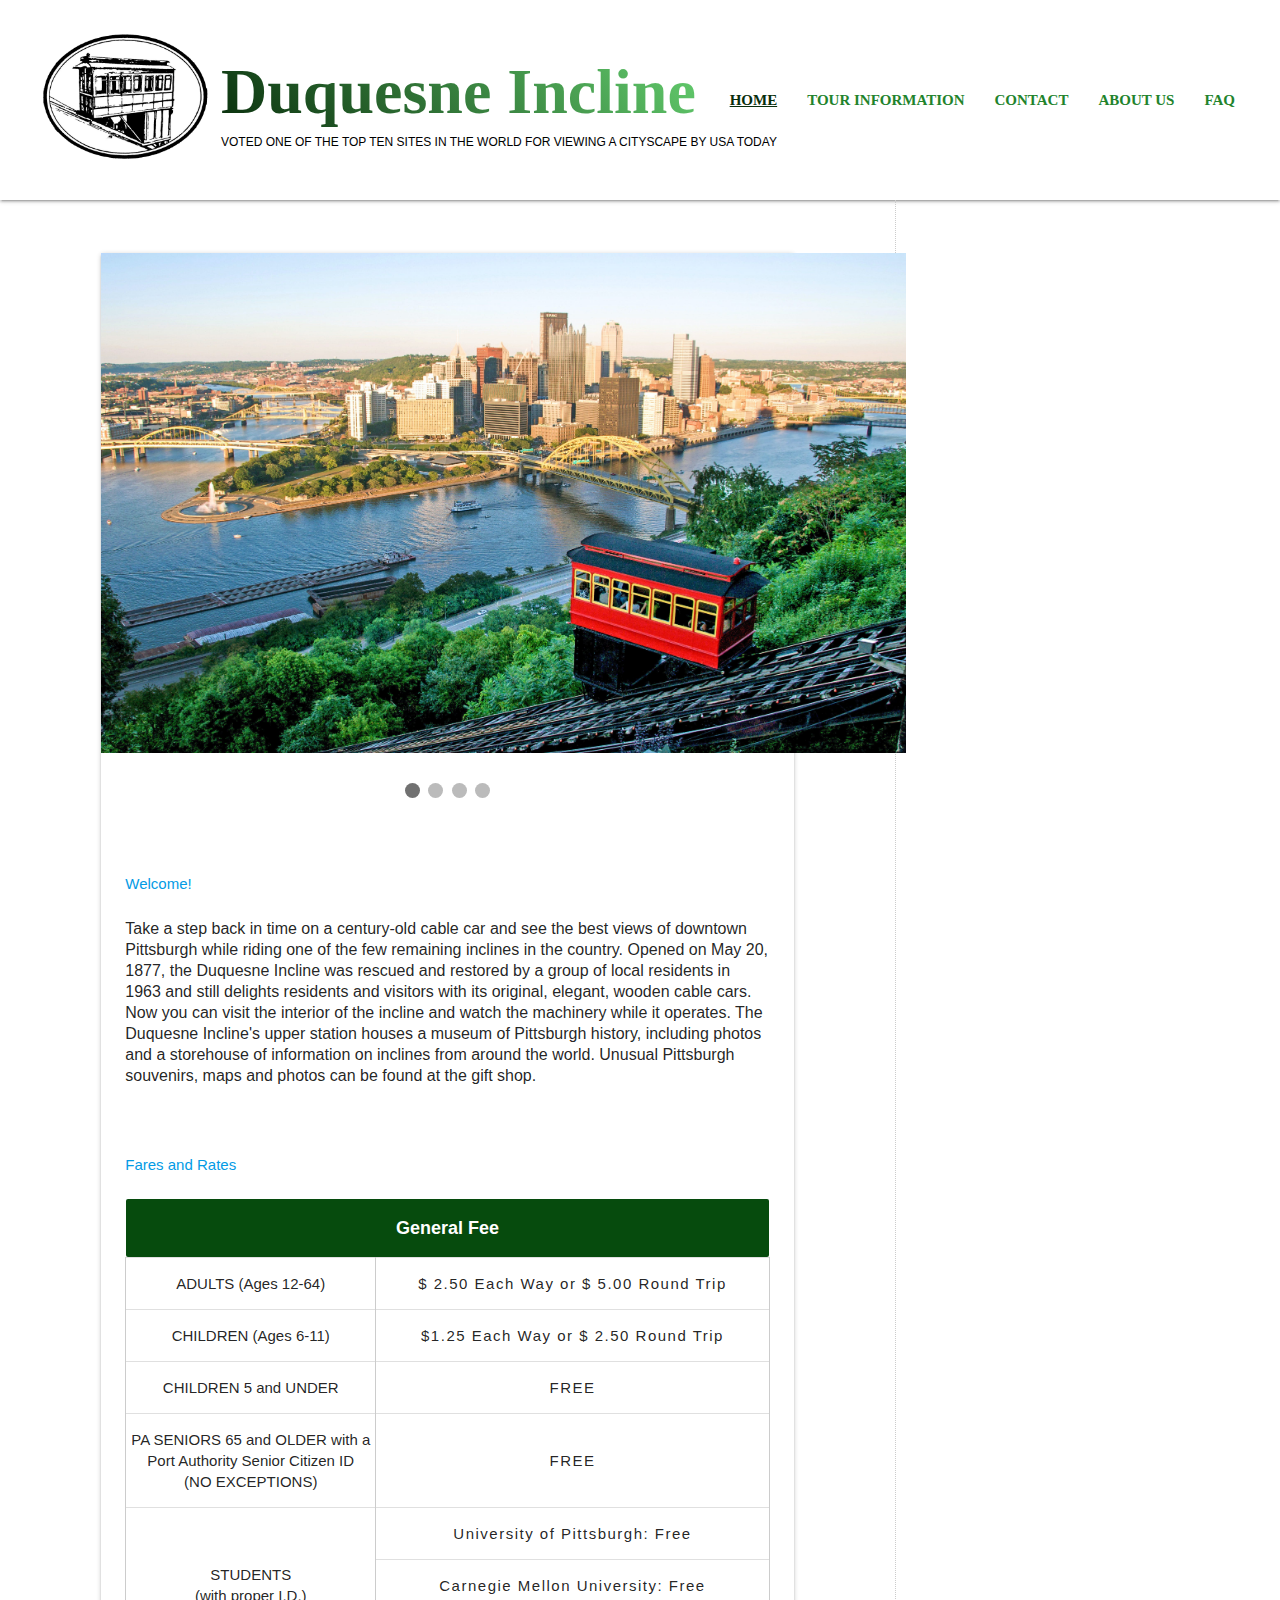
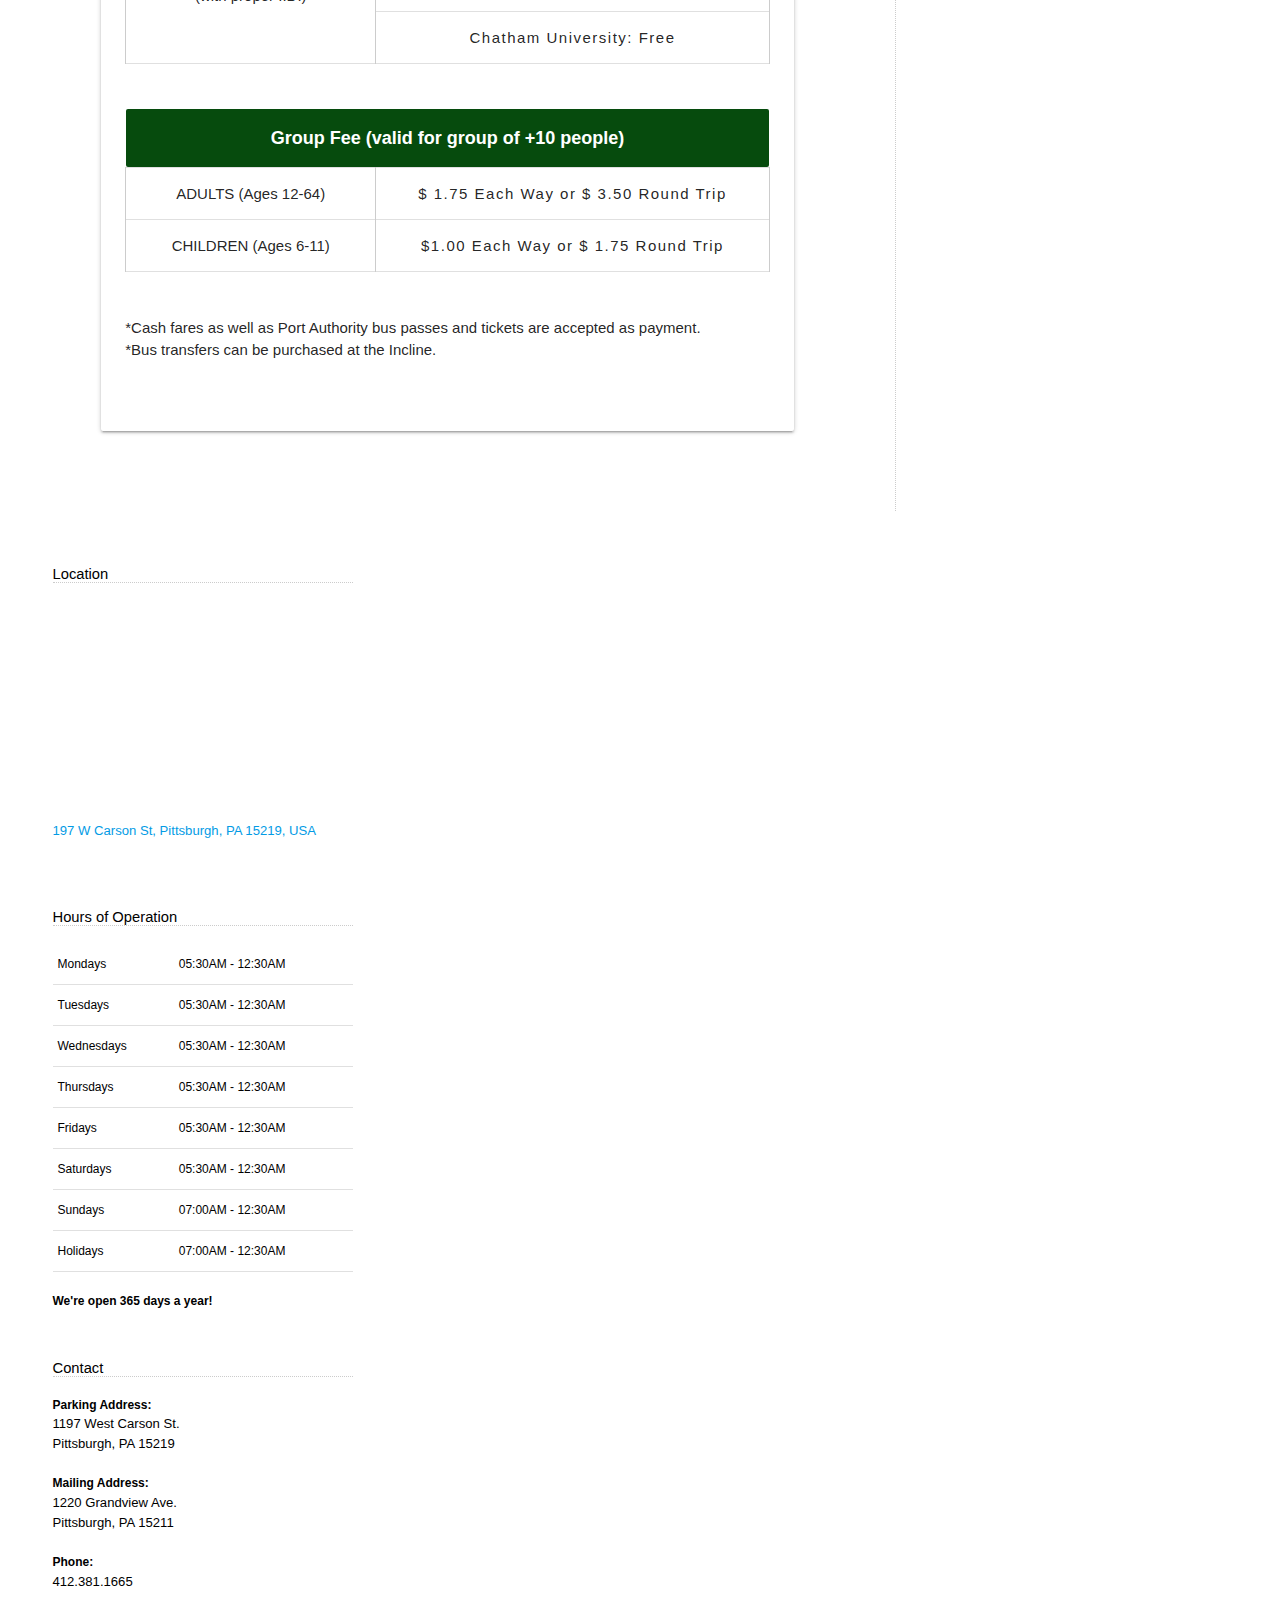
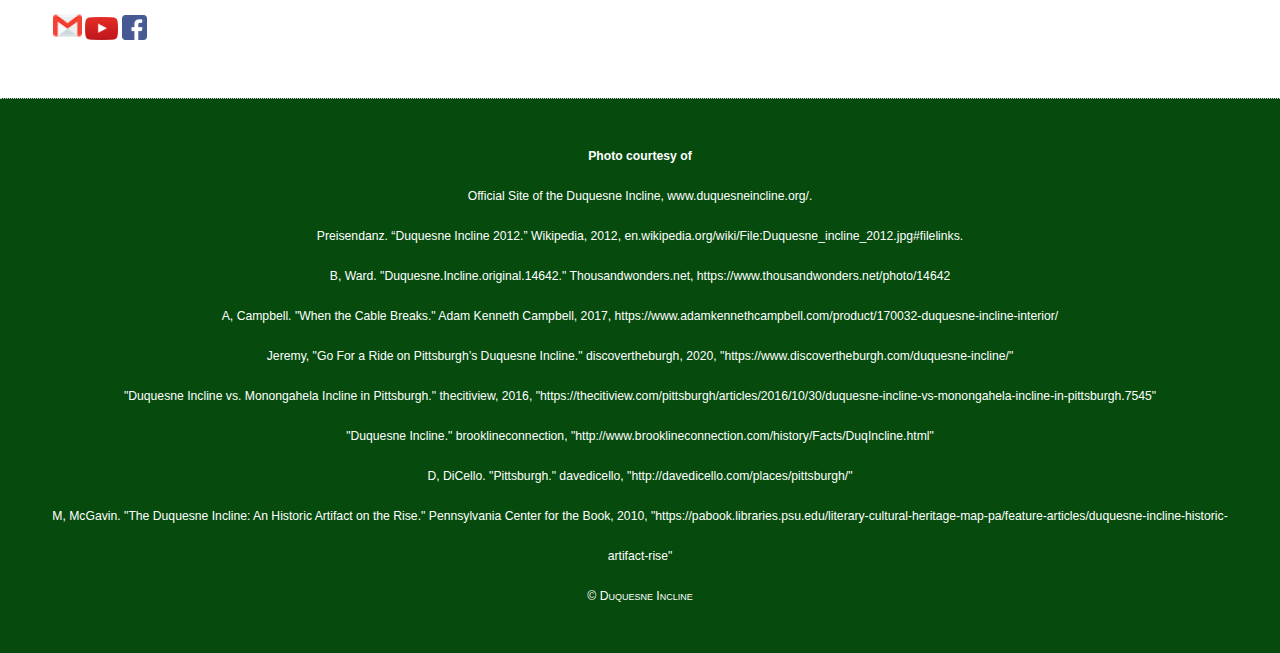
==== index.html @ c55986e6 "Version-1" ====
<!DOCTYPE html>
<html lang="en">
<head>
    <meta charset="UTF-8">
    <meta name="author" content="Ariel Kwak">
    <meta name="keywords" content="Duquesne Incline">
    <meta name="description" content="Duquesne Incline Website">
    <meta name="viewport" content="width=device-width, initial-scale=1">
    <title>Duquesne Incline</title>
    
    <link rel="stylesheet" media="all" type = "text/css" href="css/jquery-ui.css"/>
    <link rel="stylesheet" media = "screen and (max-width: 480px)" href = "css/stylesmobile.css"/>
    <!-- Compiled and minified CSS -->
    <link rel="stylesheet" href="https://cdnjs.cloudflare.com/ajax/libs/materialize/1.0.0/css/materialize.min.css">
    <!-- Compiled and minified JavaScript -->
    <script src="https://cdnjs.cloudflare.com/ajax/libs/materialize/1.0.0/js/materialize.min.js"></script>
    <!--Import Google Icon Font-->
    <link href="https://fonts.googleapis.com/icon?family=Material+Icons" rel="stylesheet">
    <!--Import materialize.css-->
    <link type="text/css" rel="stylesheet" href="css/materialize.min.css"  media="screen,projection"/>
    <link rel="stylesheet" media = "all" type = "text/css" href = "css/style.css"/>
    <!--JS files-->
    <script src = "js/script.js"></script>
    <script src="js/jquery-3.6.0.min.js"></script>
    <script src = "js/jquery-ui.js"></script>
</head>
<body>
    <nav class="white" style = "min-height: 200px">
        <div id="nav-wrapper">
            <img src="images/logo.png" alt = "Duquesne Incline Logo" width = "195">
            <a href="index.html" class="brand-logo" id = "title">Duquesne Incline</a>
            <a id = "explanation">VOTED ONE OF THE TOP TEN SITES IN THE WORLD FOR VIEWING A CITYSCAPE BY USA TODAY</a>
            <ul id="nav-mobile" class="right hide-on-med-and-down">
                <li id="selected"><a href="index.html">Home</a></li>
                <li><a href="tourInformation.html">Tour Information</a></li>
                <li><a href="contact.html">Contact</a></li>
                <li><a href="aboutUs.html">About Us</a></li>
                <li><a href="faq.html">FAQ</a></li>
            </ul>
        </div>
    </nav>
    <div class = "container">  
        <div class="row">
            <div class="col s12 m12">
                <div class="card">
                    <!-- https://www.w3schools.com/howto/howto_js_slideshow.asp -->
                    <div class="slideshow-container">
                        <!-- Full-width images with number and caption text -->
                        <div class="mySlides fade">
                            <img src="images/image1.jpeg" alt= "Duquesne Incline Image1"  width="805" height="500">
                        </div>
                        <div class="mySlides fade">
                            <img src="images/image3.jpeg" alt= "Duquesne Incline interior image" width="805" height="500">
                        </div>
                        <div class="mySlides fade">
                            <img src="images/image2.jpeg" alt= "Duquesne Incline image2" width="805" height="500">
                        </div>
                        <div class="mySlides fade">
                            <img src="images/image4.jpg" alt= "Duquesne Incline interior image3" width="805" height="500">
                        </div>
                    </div>
                    <br>
                    <!-- The dots/circles -->
                    <div style="text-align:center">
                        <span class="dot" onclick="currentSlide(1)"></span>
                        <span class="dot" onclick="currentSlide(2)"></span>
                        <span class="dot" onclick="currentSlide(3)"></span>
                        <span class="dot" onclick="currentSlide(4)"></span>
                    </div>
                    <div class="card-content"><br/><br/>
                        <a class = "sub-titles">Welcome!</a>
                        <br/><br/>
                        <p class="introduction">Take a step back in time on a century-old cable car and see the best views of downtown Pittsburgh 
                            while riding one of the few remaining inclines in the country. Opened on May 20, 1877, the 
                            Duquesne Incline was rescued and restored by a group of local residents in 1963 and still delights
                            residents and visitors with its original, elegant, wooden cable cars. Now you can visit the interior of 
                            the incline and watch the machinery while it operates. The Duquesne Incline's upper station houses
                            a museum of Pittsburgh history, including photos and a storehouse of information on inclines from 
                            around the world. Unusual Pittsburgh souvenirs, maps and photos can be found at the gift shop.</p><br/><br/>
                        <div class="fares"><br/>
                            <a class = "sub-titles">Fares and Rates</a><br/><br/>
                            <table>
                                <tr>
                                    <th class="highlight" colspan="2">General Fee</th> 
                                </tr>
                                <tr class = "general-fee">
                                    <th>ADULTS (Ages 12-64)</th>
                                    <td>$ 2.50 Each Way or $ 5.00 Round Trip</td>
                                </tr>
                                <tr class = "general-fee">
                                    <th>CHILDREN (Ages 6-11)</th>
                                    <td>$1.25 Each Way or $ 2.50 Round Trip</td>
                                </tr>
                                <tr class = "general-fee">
                                    <th>CHILDREN 5 and UNDER</th>
                                    <td>FREE</td>
                                </tr>
                                <tr class = "general-fee">
                                    <th >PA SENIORS 65 and OLDER with a Port Authority Senior Citizen ID <br/> (NO EXCEPTIONS)</th>
                                    <td>FREE</td>
                                </tr>
                                <tr class = "general-fee">
                                    <th rowspan="3">STUDENTS <br/>(with proper I.D.)</th>
                                    <td>University of Pittsburgh: Free</td> 
                                </tr>
                                <tr class = "general-fee">
                                    <td>Carnegie Mellon University: Free</td>
                                </tr>
                                <tr class = "general-fee">
                                    <td>Chatham University: Free</td>
                                </tr>
                            </table> <br/><br/>
                            <table>
                                <tr>
                                    <th class="highlight" colspan="2">Group Fee (valid for group of +10 people)</th> 
                                </tr>
                                <tr class = "general-fee">
                                    <th>ADULTS (Ages 12-64)</th>
                                    <td>$ 1.75 Each Way or $ 3.50 Round Trip</td>
                                </tr>
                                <tr class = "general-fee">
                                    <th>CHILDREN (Ages 6-11)</th>
                                    <td>$1.00 Each Way or $ 1.75 Round Trip</td>
                                </tr>
                            </table> <br/><br/>
                            *Cash fares as well as Port Authority bus passes and tickets are accepted as payment. <br/>
                            *Bus transfers can be purchased at the Incline.
                        </div>
                    </div><br/><br/>
                </div>
            </div>
        </div>
    </div>
    <div id = "sidebar">
        <h3>Location</h3>
        <iframe src="https://www.google.com/maps/embed?pb=!1m18!1m12!1m3!1d3036.599555224749!2d-80.01978668460335!3d40.43986517936242!2m3!1f0!2f0!3f0!3m2!1i1024!2i768!4f13.1!3m3!1m2!1s0x8834f6af2cb5bc9b%3A0x2cd85a159be45cad!2s1197%20W%20Carson%20St%2C%20Pittsburgh%2C%20PA%2015219%2C%20USA!5e0!3m2!1sen!2skr!4v1617624878138!5m2!1sen!2skr" width="300" height="220" style="border:0;" allowfullscreen="" loading="lazy"></iframe>
        <a href="https://goo.gl/maps/KMXNKqESTzScYXrm7" target="_blank">197 W Carson St, Pittsburgh, PA 15219, USA</a><br/>
        <br/><br/>
        <h3>Hours of Operation</h3>
        <table id="hours"> 
            <tr>
                <td>Mondays</td>
                <td>05:30AM - 12:30AM</td>
            </tr>
            <tr>
                <td>Tuesdays</td>
                <td>05:30AM - 12:30AM</td>
            </tr>
            <tr>
                <td>Wednesdays</td>
                <td>05:30AM - 12:30AM</td>
            </tr>
            <tr>
                <td>Thursdays</td>
                <td>05:30AM - 12:30AM</td>
            </tr>
            <tr>
                <td>Fridays</td>
                <td>05:30AM - 12:30AM</td>
            </tr>
            <tr>
                <td>Saturdays</td>
                <td>05:30AM - 12:30AM</td>
            </tr>
            <tr>
                <td>Sundays</td>
                <td>07:00AM - 12:30AM</td>
            </tr>
            <tr>
                <td>Holidays</td>
                <td>07:00AM - 12:30AM</td>
            </tr>
        </table><br/>
       <a class="open">We're open 365 days a year!</a>
       <br/><br/>
       <h3>Contact</h3>
       <a class = "open">Parking Address:</a><br/>
       1197 West Carson St.<br/>
       Pittsburgh, PA 15219<br/><br/>
       <a class = "open">Mailing Address:</a><br/>
       1220 Grandview Ave.<br/>
       Pittsburgh, PA 15211<br/><br/>
       <a class = "open">Phone:</a><br/>
       412.381.1665<br/><br/>
       <a href="mailto:duq.incline@duquesneincline.org"><img src="images/email.png" alt="Email Icon" width="29"></a>
       <a href="https://www.youtube.com/watch?v=bSLvrz5GraI" target="_blank"><img src="images/youtube.png" alt="YouTube Logo" width="33"></a>
       <a href="https://www.facebook.com/TheDuquesneIncline/" target="_blank"><img src="images/facebook.png" alt="Facebook Logo"></a>
    </div> 
    <footer class="page-footer">
        <b>Photo courtesy of</b><br/> Official Site of the Duquesne Incline, www.duquesneincline.org/. <br/>
        Preisendanz. “Duquesne Incline 2012.” Wikipedia, 2012, en.wikipedia.org/wiki/File:Duquesne_incline_2012.jpg#filelinks.<br/>
        B, Ward. "Duquesne.Incline.original.14642." Thousandwonders.net, https://www.thousandwonders.net/photo/14642<br/>
        A, Campbell. "When the Cable Breaks." Adam Kenneth Campbell, 2017, https://www.adamkennethcampbell.com/product/170032-duquesne-incline-interior/<br/>
        Jeremy, "Go For a Ride on Pittsburgh’s Duquesne Incline." discovertheburgh, 2020, "https://www.discovertheburgh.com/duquesne-incline/"<br/>
        "Duquesne Incline vs. Monongahela Incline in Pittsburgh." thecitiview, 2016, "https://thecitiview.com/pittsburgh/articles/2016/10/30/duquesne-incline-vs-monongahela-incline-in-pittsburgh.7545"<br/>
        "Duquesne Incline." brooklineconnection, "http://www.brooklineconnection.com/history/Facts/DuqIncline.html"<br/>
        D, DiCello. "Pittsburgh." davedicello, "http://davedicello.com/places/pittsburgh/"<br/>
        M, McGavin. "The Duquesne Incline: An Historic Artifact on the Rise." Pennsylvania Center for the Book, 2010, "https://pabook.libraries.psu.edu/literary-cultural-heritage-map-pa/feature-articles/duquesne-incline-historic-artifact-rise"<br/>
        <div id="copyright">&copy; Duquesne Incline<br/> </div>
    </footer>
</body>
</html>
---- css/style.css ----
#nav-wrapper ul li a{
    color:#22832C;
    line-height: 200px;
    font-size: 15px;
    text-transform: uppercase;
    font-family: "PT Sans";
    font-weight: bold;
    left: 800px;
  } 

#selected a{
    color: #092E0C !important;
    text-decoration: underline;
    background-color: rgba(0, 0, 0, 0) !important;
    font-family: "PT Sans";
    font-weight: bold;
  } 

#nav-mobile{
    padding:0 2em 0 0;
}

#nav-wrapper ul a:hover {
    background-color: rgba(0, 0, 0, 0) !important;
    font-family: "PT Sans";
    font-weight: bold;
}

#nav-wrapper img {
    margin: 2em;
}

#title{
    font-style: normal;
    background: -webkit-repeating-linear-gradient(45deg,#092E0C, #7AF586);
    -webkit-background-clip: text;
    -webkit-text-fill-color: transparent;
    font-family: "PT Sans";
    font-weight: bold;
    position: absolute;
    width: 602px;
    height: 83px;
    left: 221px;
    top: 50px;
    font-size: 64px;
    line-height: 83px;
}

#explanation{
    position: absolute;
    width: 605px;
    height: 14px;
    left: 221px;
    top: 135px;

    font-family: Helvetica;
    font-style: normal;
    font-weight: 300;
    font-size: 12px;
    line-height: 14px;
    /* identical to box height */
    color: #000000;
}

.container{
    width: 70% !important;
    float: left;
	width: 70%;
	margin: 0;
	padding: 3em 6em 3em 6em;
	border-right: 1px dotted #ccc;
}ƒ

/* https://cssgradient.io/blog/css-gradient-text/ */
.sub-titles{
    background: -webkit-repeating-linear-gradient(45deg,#092E0C, #7AF586);
    -webkit-background-clip: text;
    -webkit-text-fill-color: transparent;
    font-family: "PT Sans";
    font-style: normal;
    font-weight: bold;
    font-size: 40px;
    line-height: 52px;
    /* identical to box height */

    letter-spacing: 0.13em;

}



#sidebar {
    color: #000000;
	float: left;
	padding: 2em 4em 4em 4em;
	font-size: .875em;	
	/* border-left: 1px solid gray; */
}

#sidebar h3 {
	font-size: 1.125em;
    border-bottom: 1px dotted #ccc;
}

iframe {
    display: block;
    margin: auto;
}

#hours {
    font-family: "Helvetica";
    font-style: normal;
    font-weight: normal;
    font-size: 12px;
    line-height: 10px;
    color: #000000;
}

.open {
    font-family: Helvetica;
    font-weight: bold;
    font-size: 12px;
    color: #000000;
}

.page-footer {
	clear: both; /* The clear property specifies which side(s) of an element other floating elements are not allowed. */
	margin: 0;
	padding: 3em;
	color: #ffff;
	
	font-size: .813em;
	text-align: center;
	border-top: 1px dotted #cccccc;
	background-color:#064B0D;
    line-height: 40px;
}

#copyright{
    font-variant: small-caps; 
}


.highlight{
    background-color: #064B0D;
    color: #ffff;
    text-align: center;
    font-family: Helvetica;
    font-style: normal;
    font-weight: bold;
    font-size: 18px;
    line-height: 28px;
}


.general-fee td {
    text-align: center;
    border-right: solid 1px #cccccc; 
    border-left: solid 1px #cccccc;
    font-family: Helvetica;
    font-style: normal;
    font-weight: 300;
    font-size: 15px;
    line-height: 21px;
    letter-spacing: 0.1em;
   
  }

.general-fee th{
    text-align: center;
    border-left: solid 1px #cccccc;
    font-family: Helvetica;
    font-style: normal;
    font-weight: 300;
    font-size: 15px;
    line-height: 21px;
    width: 250px;
}

/* https://www.w3schools.com/howto/howto_js_slideshow.asp */
* {box-sizing:border-box}

/* Slideshow container */
.slideshow-container {
  max-width: 1000px;
  position: relative;
  margin: auto;
}

/* Hide the images by default */
.mySlides {
  display: none;
}


/* The dots/bullets/indicators */
.dot {
  cursor: pointer;
  height: 15px;
  width: 15px;
  margin: 0 2px;
  background-color: #bbb;
  border-radius: 50%;
  display: inline-block;
  transition: background-color 0.6s ease;
}

.active, .dot:hover {
  background-color: #717171;
}

/* Fading animation */
.fade {
  -webkit-animation-name: fade;
  -webkit-animation-duration: 1.5s;
  animation-name: fade;
  animation-duration: 1.5s;
}

@-webkit-keyframes fade {
  from {opacity: .4}
  to {opacity: 1}
}

@keyframes fade {
  from {opacity: .4}
  to {opacity: 1}
}

.tourInformation{
    text-align: center;
}

#tourInfoIntro{
    font-family: Helvetica;
    font-style: normal;
    font-weight: 300;
    font-size: 16px;
    line-height: 21px;
    text-align: center;
}
/* https://cssgradient.io/blog/css-gradient-text/ */
.tabs li{
    background: -webkit-repeating-linear-gradient(45deg,#092E0C, #7AF586);
    -webkit-background-clip: text;
    -webkit-text-fill-color: transparent;
    font-family: "PT Sans";
    font-style: normal;
    font-weight: bold;
    font-size: 120px;
    line-height: 31px;
    /* identical to box height */
    letter-spacing: 0.1em;
}

.tour{
    background: #064B0D;
    padding: 2em 1em 1em 1.5em;
}

.tour a{
    font-family: "PT Sans";
    font-style: normal;
    font-weight: bold;
    font-size: 24px;
    line-height: 31px;
    /* identical to box height */

    letter-spacing: 0.13em;
    text-transform: uppercase;

    color: #F7FFD9;


}

.tour li{
    font-family: Helvetica;
    font-style: normal;
    font-weight: lighter;
    font-size: 12px;
    line-height: 25px;
    text-align:left;
    color: #F7FFD9;
}



#duquesneTour{
    width: 100%;
    padding: 1em 0 1em 0;
}

.contactTable{
    font-family: Helvetica;
    font-style: normal;
    font-size: 14px;
    line-height: 18px;

    color: #000000;
}

.contactTable td{
    text-align:center;
}

form {
    width: 100%;
    margin-left: auto;
    margin-right: auto;
    border: 2px solid #064B0D;
    padding: 10px;
}

legend{
    font-weight: bold;
    text-align: center;
	color: #666666;
	margin-bottom: 5px;
}

label{
    font-weight: bold;
    text-align: center;
}

.required{
    color:#FF0000
}

#requiredField{
    font-size: 12px;
    font-weight: bold;
    text-align: left;
}

.contactForm{
    font-size: 14px;
}

.earlyHistory{
    background: -webkit-repeating-linear-gradient(45deg,#092E0C, #7AF586);
    -webkit-background-clip: text;
    -webkit-text-fill-color: transparent;
    font-family: "PT Sans";
    font-style: normal;
    font-weight: bold;
    font-size: 40px;
    line-height: 52px;
    /* identical to box height */
    text-align: center;
    letter-spacing: 0.13em;
}

.introduction{
    font-family: Helvetica;
    font-style: normal;
    font-weight: 300;
    font-size: 16px;
    line-height: 21px;
    text-align: left;
}

.caption{
    font-family: Helvetica;
font-style: normal;
font-weight: bold;
font-size: 12px;
line-height: 15px;

color: #818080;
}



#accordion{
    text-align:left;
    color:#22832C;
}



.ui-state-default{
    border: 1px solid #cccccc;
    font-weight: bold;
    color: #064B0D;
    font-family: Helvetica;
    font-style: normal;
    font-weight: bold;
    font-size: 18px;
    line-height: 21px;
    padding: 4em;
    background-color:#EDEDED;
}

.ui-state-active{
    border: 1px solid #22832C;
    color: #22832C;
    font-family: Helvetica;
    font-style: normal;
    font-weight: bold;
    font-size: 18px;
    line-height: 21px;
    background-color:#F7FFD9;
}
    
.ui-state-hover{
    background-color:#ecf9ba;
    border: 1px solid #064B0D;
}

.answers{
    font-family: Helvetica;
font-style: normal;
font-weight: 300;
font-size: 17px;
line-height: 23px;
background-color:#ffff;
}

#grouptourBold{
    font-weight:bold;
}

#fieldTripBold{
    font-weight:bold;
}

#patchProgram{
    font-weight:bold;
}

.youtube-video{
    width:760px; 
    height:500px;
}

.imageCollection{
    width:240px; 
    height:350px;
}
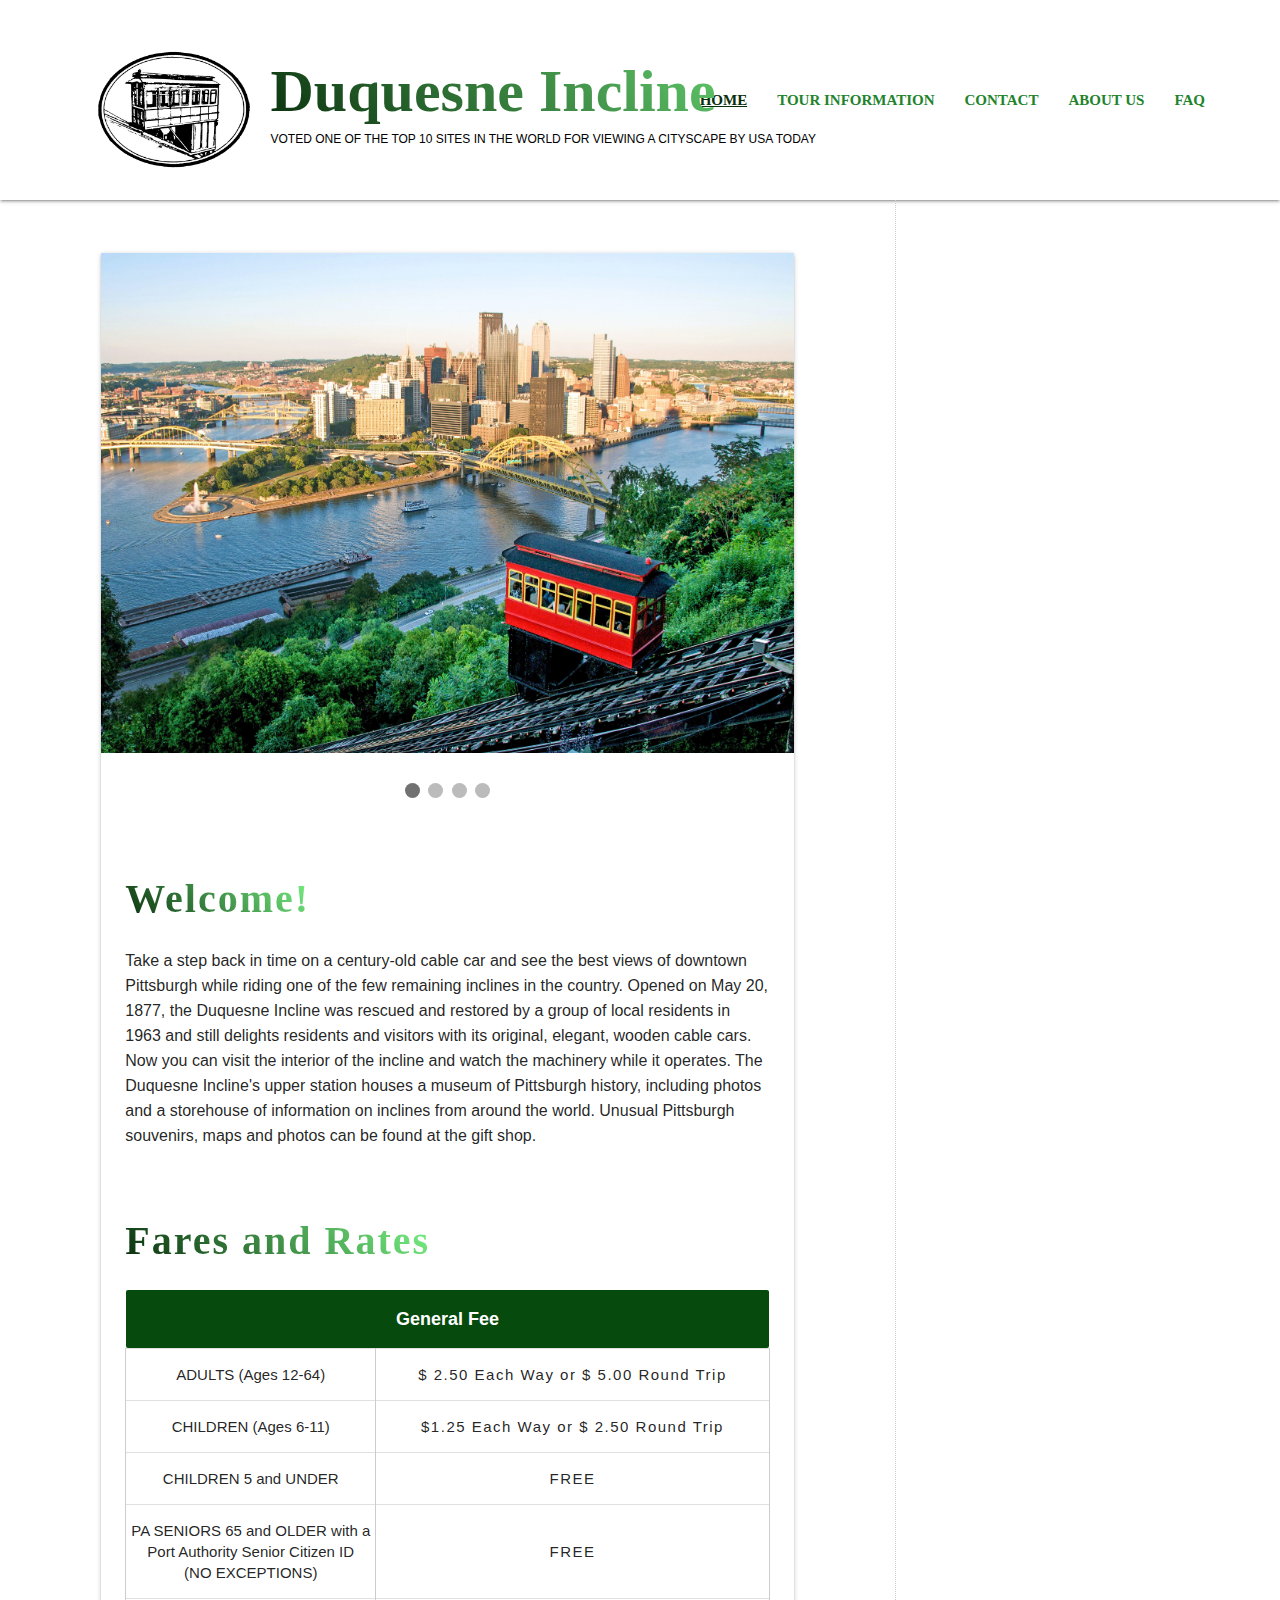
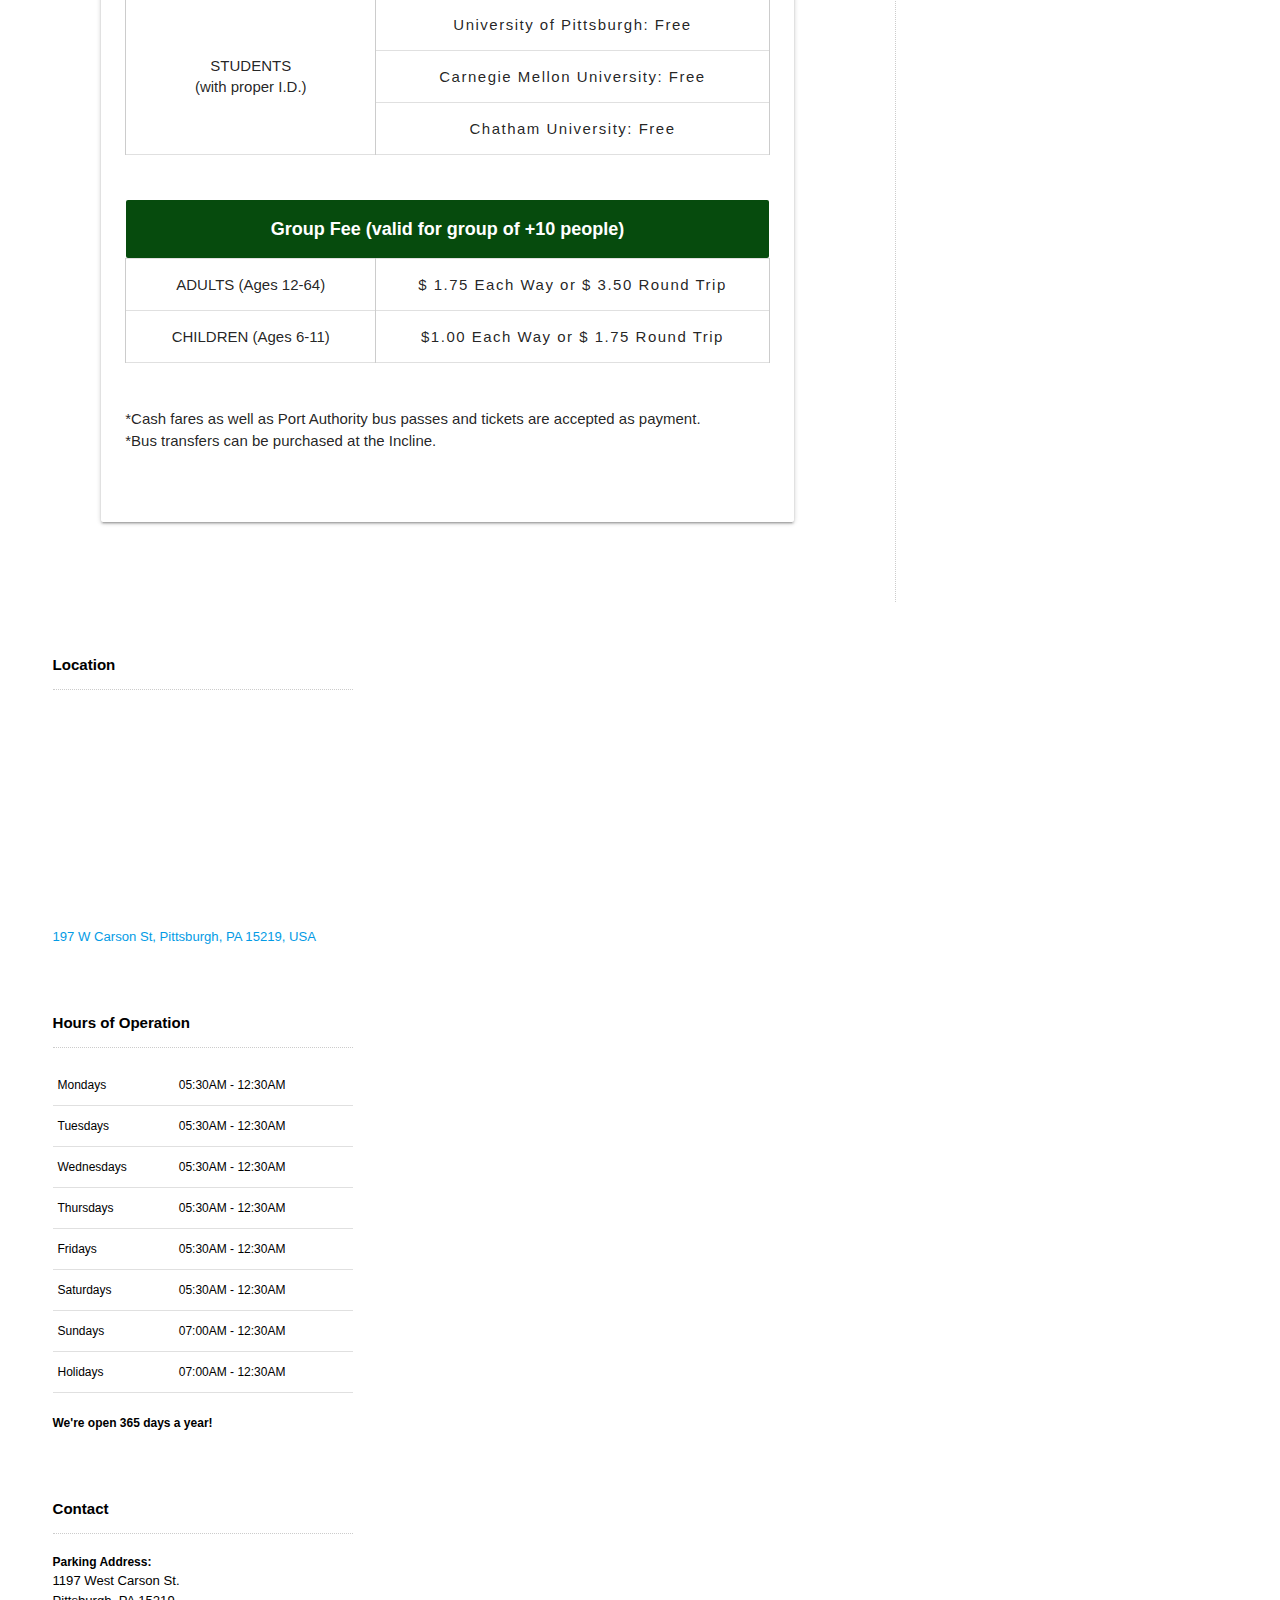
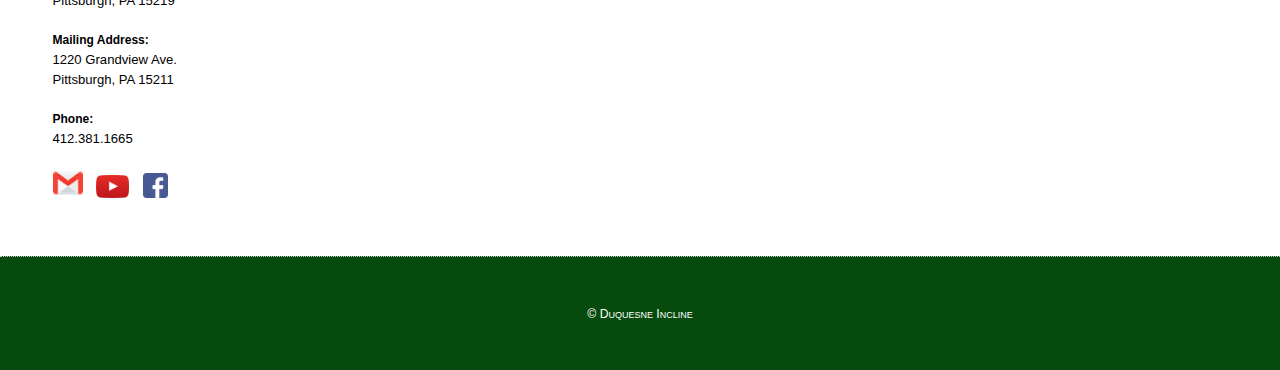
==== commit 724809d3: "second-revision" ====
--- a/index.html
+++ b/index.html
@@ -27,9 +27,9 @@
 <body>
     <nav class="white" style = "min-height: 200px">
         <div id="nav-wrapper">
-            <img src="images/logo.png" alt = "Duquesne Incline Logo" width = "195">
+            <img src="images/logo.png" alt = "Duquesne Incline Logo" width = "180">
             <a href="index.html" class="brand-logo" id = "title">Duquesne Incline</a>
-            <a id = "explanation">VOTED ONE OF THE TOP TEN SITES IN THE WORLD FOR VIEWING A CITYSCAPE BY USA TODAY</a>
+            <a id = "explanation">VOTED ONE OF THE TOP 10 SITES IN THE WORLD FOR VIEWING A CITYSCAPE BY USA TODAY</a>
             <ul id="nav-mobile" class="right hide-on-med-and-down">
                 <li id="selected"><a href="index.html">Home</a></li>
                 <li><a href="tourInformation.html">Tour Information</a></li>
@@ -172,7 +172,7 @@
             </tr>
         </table><br/>
        <a class="open">We're open 365 days a year!</a>
-       <br/><br/>
+       <br/><br/><br/>
        <h3>Contact</h3>
        <a class = "open">Parking Address:</a><br/>
        1197 West Carson St.<br/>
@@ -182,20 +182,11 @@
        Pittsburgh, PA 15211<br/><br/>
        <a class = "open">Phone:</a><br/>
        412.381.1665<br/><br/>
-       <a href="mailto:duq.incline@duquesneincline.org"><img src="images/email.png" alt="Email Icon" width="29"></a>
-       <a href="https://www.youtube.com/watch?v=bSLvrz5GraI" target="_blank"><img src="images/youtube.png" alt="YouTube Logo" width="33"></a>
-       <a href="https://www.facebook.com/TheDuquesneIncline/" target="_blank"><img src="images/facebook.png" alt="Facebook Logo"></a>
+       <a href="mailto:duq.incline@duquesneincline.org" class="sidebar-images"><img src="images/email.png" alt="Email Icon" width="30"></a>
+       <a href="https://www.youtube.com/watch?v=bSLvrz5GraI" target="_blank" class="sidebar-images"><img src="images/youtube.png" alt="YouTube Logo" width="33"></a>
+       <a href="https://www.facebook.com/TheDuquesneIncline/" target="_blank" class="sidebar-images"><img src="images/facebook.png" alt="Facebook Logo"></a>
     </div> 
     <footer class="page-footer">
-        <b>Photo courtesy of</b><br/> Official Site of the Duquesne Incline, www.duquesneincline.org/. <br/>
-        Preisendanz. “Duquesne Incline 2012.” Wikipedia, 2012, en.wikipedia.org/wiki/File:Duquesne_incline_2012.jpg#filelinks.<br/>
-        B, Ward. "Duquesne.Incline.original.14642." Thousandwonders.net, https://www.thousandwonders.net/photo/14642<br/>
-        A, Campbell. "When the Cable Breaks." Adam Kenneth Campbell, 2017, https://www.adamkennethcampbell.com/product/170032-duquesne-incline-interior/<br/>
-        Jeremy, "Go For a Ride on Pittsburgh’s Duquesne Incline." discovertheburgh, 2020, "https://www.discovertheburgh.com/duquesne-incline/"<br/>
-        "Duquesne Incline vs. Monongahela Incline in Pittsburgh." thecitiview, 2016, "https://thecitiview.com/pittsburgh/articles/2016/10/30/duquesne-incline-vs-monongahela-incline-in-pittsburgh.7545"<br/>
-        "Duquesne Incline." brooklineconnection, "http://www.brooklineconnection.com/history/Facts/DuqIncline.html"<br/>
-        D, DiCello. "Pittsburgh." davedicello, "http://davedicello.com/places/pittsburgh/"<br/>
-        M, McGavin. "The Duquesne Incline: An Historic Artifact on the Rise." Pennsylvania Center for the Book, 2010, "https://pabook.libraries.psu.edu/literary-cultural-heritage-map-pa/feature-articles/duquesne-incline-historic-artifact-rise"<br/>
         <div id="copyright">&copy; Duquesne Incline<br/> </div>
     </footer>
 </body>
--- a/css/style.css
+++ b/css/style.css
@@ -1,442 +1,473 @@
-#nav-wrapper ul li a{
-    color:#22832C;
-    line-height: 200px;
-    font-size: 15px;
-    text-transform: uppercase;
-    font-family: "PT Sans";
-    font-weight: bold;
-    left: 800px;
-  } 
-
-#selected a{
-    color: #092E0C !important;
-    text-decoration: underline;
-    background-color: rgba(0, 0, 0, 0) !important;
-    font-family: "PT Sans";
-    font-weight: bold;
-  } 
-
-#nav-mobile{
-    padding:0 2em 0 0;
-}
-
-#nav-wrapper ul a:hover {
-    background-color: rgba(0, 0, 0, 0) !important;
-    font-family: "PT Sans";
-    font-weight: bold;
-}
-
-#nav-wrapper img {
-    margin: 2em;
-}
-
-#title{
-    font-style: normal;
-    background: -webkit-repeating-linear-gradient(45deg,#092E0C, #7AF586);
-    -webkit-background-clip: text;
-    -webkit-text-fill-color: transparent;
-    font-family: "PT Sans";
-    font-weight: bold;
-    position: absolute;
-    width: 602px;
-    height: 83px;
-    left: 221px;
-    top: 50px;
-    font-size: 64px;
-    line-height: 83px;
-}
-
-#explanation{
-    position: absolute;
-    width: 605px;
-    height: 14px;
-    left: 221px;
-    top: 135px;
-
+/*
+    Desktop width : 1024px ~ 1280px
+*/
+@media screen and (min-width: 1024px){
+
+    #nav-wrapper ul li a{
+        color:#22832C;
+        line-height: 200px;
+        font-size: 15px;
+        text-transform: uppercase;
+        font-family: "PT Sans";
+        font-weight: bold;
+    } 
+
+    #selected a{
+        color: #092E0C !important;
+        text-decoration: underline;
+        background-color: rgba(0, 0, 0, 0) !important;
+        font-family: "PT Sans";
+        font-weight: bold;
+    } 
+
+    #nav-mobile{
+        padding:0 4em 0 0;
+    }
+
+    #nav-wrapper ul a:hover {
+        background-color: rgba(0, 0, 0, 0) !important;
+        font-family: "PT Sans";
+        font-weight: bold;
+    }
+
+    #nav-wrapper img {
+        margin: 3.2em 0 0 5.7em ;
+    }
+
+
+    #title{
+        font-style: normal;
+        background: -webkit-repeating-linear-gradient(45deg,#092E0C, #7AF586);
+        -webkit-background-clip: text;
+        -webkit-text-fill-color: transparent;
+        font-family: "PT Sans";
+        font-weight: bold;
+        position: absolute;
+        width: 602px;
+        height: 83px;
+        padding-left: 5px;
+        top: 50px;
+        font-size: 60px;
+        line-height: 83px;
+    }
+
+    #explanation{
+        position: absolute;
+        width: 605px;
+        height: 14px;
+        padding-top: 11em;
+        padding-left:5px;
+
+        font-family: Helvetica;
+        font-style: normal;
+        font-weight: 300;
+        font-size: 12px;
+        line-height: 14px;
+        /* identical to box height */
+        color: #000000;
+    }
+
+    .container{
+        width: 70% !important;
+        float: left;
+        width: 70%;
+        margin: 0;
+        padding: 3em 6em 3em 6em;
+        border-right: 1px dotted #ccc;
+    }
+
+    /* https://cssgradient.io/blog/css-gradient-text/ */
+    .sub-titles{
+        background: -webkit-repeating-linear-gradient(45deg,#092E0C, #7AF586);
+        -webkit-background-clip: text;
+        -webkit-text-fill-color: transparent;
+        font-family: "PT Sans";
+        font-style: normal;
+        font-weight: bold;
+        font-size: 40px;
+        line-height: 52px;
+        /* identical to box height */
+
+        letter-spacing: 0.05em;
+
+    }
+
+
+
+    #sidebar {
+        color: #000000;
+        float: left;
+        padding: 2em 4em 4em 4em;
+        font-size: .875em;	
+        /* border-left: 1px solid gray; */
+    }
+
+    #sidebar h3 {
+        font-size: 1.15em;
+        padding-bottom: 15px;
+        border-bottom: 1px dotted #ccc;
+        font-weight: bold;
+    }
+
+    .sidebar-images{
+        padding-right:10px;
+    }
+
+    iframe {
+        display: block;
+        margin: auto;
+    }
+
+    #hours {
+        font-family: "Helvetica";
+        font-style: normal;
+        font-weight: normal;
+        font-size: 12px;
+        line-height: 10px;
+        color: #000000;
+    }
+
+    .open {
+        font-family: Helvetica;
+        font-weight: bold;
+        font-size: 12px;
+        color: #000000;
+    }
+
+    .page-footer {
+        clear: both; /* The clear property specifies which side(s) of an element other floating elements are not allowed. */
+        margin: 0;
+        padding: 3em;
+        color: #ffff;
+        
+        font-size: .813em;
+        text-align: center;
+        border-top: 1px dotted #cccccc;
+        background-color:#064B0D;
+        line-height: 40px;
+    }
+
+    #copyright{
+        font-variant: small-caps; 
+    }
+
+
+    .highlight{
+        background-color: #064B0D;
+        color: #ffff;
+        text-align: center;
+        font-family: Helvetica;
+        font-style: normal;
+        font-weight: bold;
+        font-size: 18px;
+        line-height: 28px;
+    }
+
+
+    .general-fee td {
+        text-align: center;
+        border-right: solid 1px #cccccc; 
+        border-left: solid 1px #cccccc;
+        font-family: Helvetica;
+        font-style: normal;
+        font-weight: 300;
+        font-size: 15px;
+        line-height: 21px;
+        letter-spacing: 0.1em;
+    
+    }
+
+    .general-fee th{
+        text-align: center;
+        border-left: solid 1px #cccccc;
+        font-family: Helvetica;
+        font-style: normal;
+        font-weight: 300;
+        font-size: 15px;
+        line-height: 21px;
+        width: 250px;
+    }
+
+    /* https://www.w3schools.com/howto/howto_js_slideshow.asp */
+    * {box-sizing:border-box}
+
+    /* Slideshow container */
+    .slideshow-container {
+        max-width: 1000px;
+        position: relative;
+        margin: auto;
+    }
+
+    /* Hide the images by default */
+    .mySlides {
+        display: none;
+    }
+
+    .mySlides img{
+        width:100%;
+    }
+
+    /* The dots/bullets/indicators */
+    .dot {
+    cursor: pointer;
+    height: 15px;
+    width: 15px;
+    margin: 0 2px;
+    background-color: #bbb;
+    border-radius: 50%;
+    display: inline-block;
+    transition: background-color 0.6s ease;
+    }
+
+    .active, .dot:hover {
+    background-color: #717171;
+    }
+
+    /* Fading animation */
+    .fade {
+    -webkit-animation-name: fade;
+    -webkit-animation-duration: 1.5s;
+    animation-name: fade;
+    animation-duration: 1.5s;
+    }
+
+    @-webkit-keyframes fade {
+    from {opacity: .4}
+    to {opacity: 1}
+    }
+
+    @keyframes fade {
+    from {opacity: .4}
+    to {opacity: 1}
+    }
+
+    .tourInformation{
+        text-align: center;
+    }
+
+    #tourInfoIntro{
+        font-family: Helvetica;
+        font-style: normal;
+        font-weight: 300;
+        font-size: 16px;
+        line-height: 25px;
+        text-align: center;
+    }
+    /* https://cssgradient.io/blog/css-gradient-text/ */
+    .tabs li{
+        background: -webkit-repeating-linear-gradient(45deg,#092E0C, #7AF586);
+        -webkit-background-clip: text;
+        -webkit-text-fill-color: transparent;
+        font-family: "PT Sans";
+        font-style: normal;
+        font-weight: bold;
+        font-size: 120px;
+        line-height: 31px;
+        /* identical to box height */
+        letter-spacing: 0.1em;
+    }
+
+    .tour{
+        background: #064B0D;
+        padding: 2em 1em 1em 1.5em;
+    }
+
+    .tour a{
+        font-family: "PT Sans";
+        font-style: normal;
+        font-weight: bold;
+        font-size: 24px;
+        line-height: 31px;
+        /* identical to box height */
+
+        letter-spacing: 0.13em;
+        text-transform: uppercase;
+
+        color: #F7FFD9;
+
+
+    }
+
+    .tourImages{
+        padding: 0px; margin: 0px
+    }
+
+    .tourImages img{
+        width:100%;
+        height:100%;
+        display: block;
+        vertical-align: bottom;
+    }
+
+    .tour li{
+        font-family: Helvetica;
+        font-style: normal;
+        font-weight: lighter;
+        font-size: 12px;
+        line-height: 25px;
+        text-align:left;
+        color: #F7FFD9;
+    }
+
+
+
+    #duquesneTour{
+        width: 100%;
+        padding: 1em 0 1em 0;
+        border-spacing: 0px;
+    }
+
+    #duquesneTour td{
+        width:400px;
+    }
+
+    .contactTable{
+        font-family: Helvetica;
+        font-style: normal;
+        font-size: 14px;
+        line-height: 18px;
+
+        color: #000000;
+    }
+
+    .contactTable td{
+        text-align:center;
+    }
+
+    form {
+        width: 100%;
+        margin-left: auto;
+        margin-right: auto;
+        border: 2px solid #064B0D;
+        padding: 10px;
+    }
+
+    legend{
+        font-weight: bold;
+        text-align: center;
+        color: #666666;
+        margin-bottom: 5px;
+    }
+
+    label{
+        font-weight: bold;
+        text-align: center;
+    }
+
+    .required{
+        color:#FF0000
+    }
+
+    #requiredField{
+        font-size: 12px;
+        font-weight: bold;
+        text-align: left;
+    }
+
+    .contactForm{
+        font-size: 14px;
+    }
+
+    .earlyHistory{
+        background: -webkit-repeating-linear-gradient(45deg,#092E0C, #7AF586);
+        -webkit-background-clip: text;
+        -webkit-text-fill-color: transparent;
+        font-family: "PT Sans";
+        font-style: normal;
+        font-weight: bold;
+        font-size: 40px;
+        line-height: 52px;
+        /* identical to box height */
+        text-align: center;
+        letter-spacing: 0.13em;
+    }
+
+    .introduction{
+        font-family: Helvetica;
+        font-style: normal;
+        font-weight: 300;
+        font-size: 16px;
+        line-height: 25px;
+        text-align: left;
+    }
+
+    .caption{
     font-family: Helvetica;
-    font-style: normal;
-    font-weight: 300;
-    font-size: 12px;
-    line-height: 14px;
-    /* identical to box height */
-    color: #000000;
-}
-
-.container{
-    width: 70% !important;
-    float: left;
-	width: 70%;
-	margin: 0;
-	padding: 3em 6em 3em 6em;
-	border-right: 1px dotted #ccc;
-}ƒ
-
-/* https://cssgradient.io/blog/css-gradient-text/ */
-.sub-titles{
-    background: -webkit-repeating-linear-gradient(45deg,#092E0C, #7AF586);
-    -webkit-background-clip: text;
-    -webkit-text-fill-color: transparent;
-    font-family: "PT Sans";
-    font-style: normal;
-    font-weight: bold;
-    font-size: 40px;
-    line-height: 52px;
-    /* identical to box height */
-
-    letter-spacing: 0.13em;
-
-}
-
-
-
-#sidebar {
-    color: #000000;
-	float: left;
-	padding: 2em 4em 4em 4em;
-	font-size: .875em;	
-	/* border-left: 1px solid gray; */
-}
-
-#sidebar h3 {
-	font-size: 1.125em;
-    border-bottom: 1px dotted #ccc;
-}
-
-iframe {
-    display: block;
-    margin: auto;
-}
-
-#hours {
-    font-family: "Helvetica";
     font-style: normal;
     font-weight: normal;
     font-size: 12px;
-    line-height: 10px;
-    color: #000000;
-}
-
-.open {
-    font-family: Helvetica;
-    font-weight: bold;
-    font-size: 12px;
-    color: #000000;
-}
-
-.page-footer {
-	clear: both; /* The clear property specifies which side(s) of an element other floating elements are not allowed. */
-	margin: 0;
-	padding: 3em;
-	color: #ffff;
-	
-	font-size: .813em;
-	text-align: center;
-	border-top: 1px dotted #cccccc;
-	background-color:#064B0D;
-    line-height: 40px;
-}
-
-#copyright{
-    font-variant: small-caps; 
-}
-
-
-.highlight{
-    background-color: #064B0D;
-    color: #ffff;
-    text-align: center;
-    font-family: Helvetica;
-    font-style: normal;
-    font-weight: bold;
-    font-size: 18px;
-    line-height: 28px;
-}
-
-
-.general-fee td {
-    text-align: center;
-    border-right: solid 1px #cccccc; 
-    border-left: solid 1px #cccccc;
-    font-family: Helvetica;
+    line-height: 15px;
+
+    color: #818080;
+    }
+
+
+
+    #accordion{
+        text-align:left;
+        color:#22832C;
+    }
+
+
+
+    .ui-state-default{
+        border: 1px solid #cccccc;
+        font-weight: bold;
+        color: #064B0D;
+        font-family: Helvetica;
+        font-style: normal;
+        font-weight: bold;
+        font-size: 18px;
+        line-height: 21px;
+        padding: 4em;
+        background-color:#EDEDED;
+    }
+
+    .ui-state-active{
+        border: 1px solid #22832C;
+        color: #22832C;
+        font-family: Helvetica;
+        font-style: normal;
+        font-weight: bold;
+        font-size: 18px;
+        line-height: 21px;
+        background-color:#F7FFD9;
+    }
+        
+    .ui-state-hover{
+        background-color:#ecf9ba;
+        border: 1px solid #064B0D;
+    }
+
+    .answers{
+        font-family: Helvetica;
     font-style: normal;
     font-weight: 300;
-    font-size: 15px;
-    line-height: 21px;
-    letter-spacing: 0.1em;
-   
-  }
-
-.general-fee th{
-    text-align: center;
-    border-left: solid 1px #cccccc;
-    font-family: Helvetica;
-    font-style: normal;
-    font-weight: 300;
-    font-size: 15px;
-    line-height: 21px;
-    width: 250px;
-}
-
-/* https://www.w3schools.com/howto/howto_js_slideshow.asp */
-* {box-sizing:border-box}
-
-/* Slideshow container */
-.slideshow-container {
-  max-width: 1000px;
-  position: relative;
-  margin: auto;
-}
-
-/* Hide the images by default */
-.mySlides {
-  display: none;
-}
-
-
-/* The dots/bullets/indicators */
-.dot {
-  cursor: pointer;
-  height: 15px;
-  width: 15px;
-  margin: 0 2px;
-  background-color: #bbb;
-  border-radius: 50%;
-  display: inline-block;
-  transition: background-color 0.6s ease;
-}
-
-.active, .dot:hover {
-  background-color: #717171;
-}
-
-/* Fading animation */
-.fade {
-  -webkit-animation-name: fade;
-  -webkit-animation-duration: 1.5s;
-  animation-name: fade;
-  animation-duration: 1.5s;
-}
-
-@-webkit-keyframes fade {
-  from {opacity: .4}
-  to {opacity: 1}
-}
-
-@keyframes fade {
-  from {opacity: .4}
-  to {opacity: 1}
-}
-
-.tourInformation{
-    text-align: center;
-}
-
-#tourInfoIntro{
-    font-family: Helvetica;
-    font-style: normal;
-    font-weight: 300;
-    font-size: 16px;
-    line-height: 21px;
-    text-align: center;
-}
-/* https://cssgradient.io/blog/css-gradient-text/ */
-.tabs li{
-    background: -webkit-repeating-linear-gradient(45deg,#092E0C, #7AF586);
-    -webkit-background-clip: text;
-    -webkit-text-fill-color: transparent;
-    font-family: "PT Sans";
-    font-style: normal;
-    font-weight: bold;
-    font-size: 120px;
-    line-height: 31px;
-    /* identical to box height */
-    letter-spacing: 0.1em;
-}
-
-.tour{
-    background: #064B0D;
-    padding: 2em 1em 1em 1.5em;
-}
-
-.tour a{
-    font-family: "PT Sans";
-    font-style: normal;
-    font-weight: bold;
-    font-size: 24px;
-    line-height: 31px;
-    /* identical to box height */
-
-    letter-spacing: 0.13em;
-    text-transform: uppercase;
-
-    color: #F7FFD9;
-
-
-}
-
-.tour li{
-    font-family: Helvetica;
-    font-style: normal;
-    font-weight: lighter;
-    font-size: 12px;
-    line-height: 25px;
-    text-align:left;
-    color: #F7FFD9;
-}
-
-
-
-#duquesneTour{
-    width: 100%;
-    padding: 1em 0 1em 0;
-}
-
-.contactTable{
-    font-family: Helvetica;
-    font-style: normal;
-    font-size: 14px;
-    line-height: 18px;
-
-    color: #000000;
-}
-
-.contactTable td{
-    text-align:center;
-}
-
-form {
-    width: 100%;
-    margin-left: auto;
-    margin-right: auto;
-    border: 2px solid #064B0D;
-    padding: 10px;
-}
-
-legend{
-    font-weight: bold;
-    text-align: center;
-	color: #666666;
-	margin-bottom: 5px;
-}
-
-label{
-    font-weight: bold;
-    text-align: center;
-}
-
-.required{
-    color:#FF0000
-}
-
-#requiredField{
-    font-size: 12px;
-    font-weight: bold;
-    text-align: left;
-}
-
-.contactForm{
-    font-size: 14px;
-}
-
-.earlyHistory{
-    background: -webkit-repeating-linear-gradient(45deg,#092E0C, #7AF586);
-    -webkit-background-clip: text;
-    -webkit-text-fill-color: transparent;
-    font-family: "PT Sans";
-    font-style: normal;
-    font-weight: bold;
-    font-size: 40px;
-    line-height: 52px;
-    /* identical to box height */
-    text-align: center;
-    letter-spacing: 0.13em;
-}
-
-.introduction{
-    font-family: Helvetica;
-    font-style: normal;
-    font-weight: 300;
-    font-size: 16px;
-    line-height: 21px;
-    text-align: left;
-}
-
-.caption{
-    font-family: Helvetica;
-font-style: normal;
-font-weight: bold;
-font-size: 12px;
-line-height: 15px;
-
-color: #818080;
-}
-
-
-
-#accordion{
-    text-align:left;
-    color:#22832C;
-}
-
-
-
-.ui-state-default{
-    border: 1px solid #cccccc;
-    font-weight: bold;
-    color: #064B0D;
-    font-family: Helvetica;
-    font-style: normal;
-    font-weight: bold;
-    font-size: 18px;
-    line-height: 21px;
-    padding: 4em;
-    background-color:#EDEDED;
-}
-
-.ui-state-active{
-    border: 1px solid #22832C;
-    color: #22832C;
-    font-family: Helvetica;
-    font-style: normal;
-    font-weight: bold;
-    font-size: 18px;
-    line-height: 21px;
-    background-color:#F7FFD9;
-}
-    
-.ui-state-hover{
-    background-color:#ecf9ba;
-    border: 1px solid #064B0D;
-}
-
-.answers{
-    font-family: Helvetica;
-font-style: normal;
-font-weight: 300;
-font-size: 17px;
-line-height: 23px;
-background-color:#ffff;
-}
-
-#grouptourBold{
-    font-weight:bold;
-}
-
-#fieldTripBold{
-    font-weight:bold;
-}
-
-#patchProgram{
-    font-weight:bold;
-}
-
-.youtube-video{
-    width:760px; 
-    height:500px;
-}
-
-.imageCollection{
-    width:240px; 
-    height:350px;
-}
-
+    font-size: 17px;
+    line-height: 23px;
+    background-color:#ffff;
+    }
+
+    #grouptourBold{
+        font-weight:bold;
+    }
+
+    #fieldTripBold{
+        font-weight:bold;
+    }
+
+    #patchProgram{
+        font-weight:bold;
+    }
+
+    .youtube-video{
+        width:760px; 
+        height:500px;
+    }
+
+    .imageCollection{
+        width:240px; 
+        height:350px;
+    }
+
+}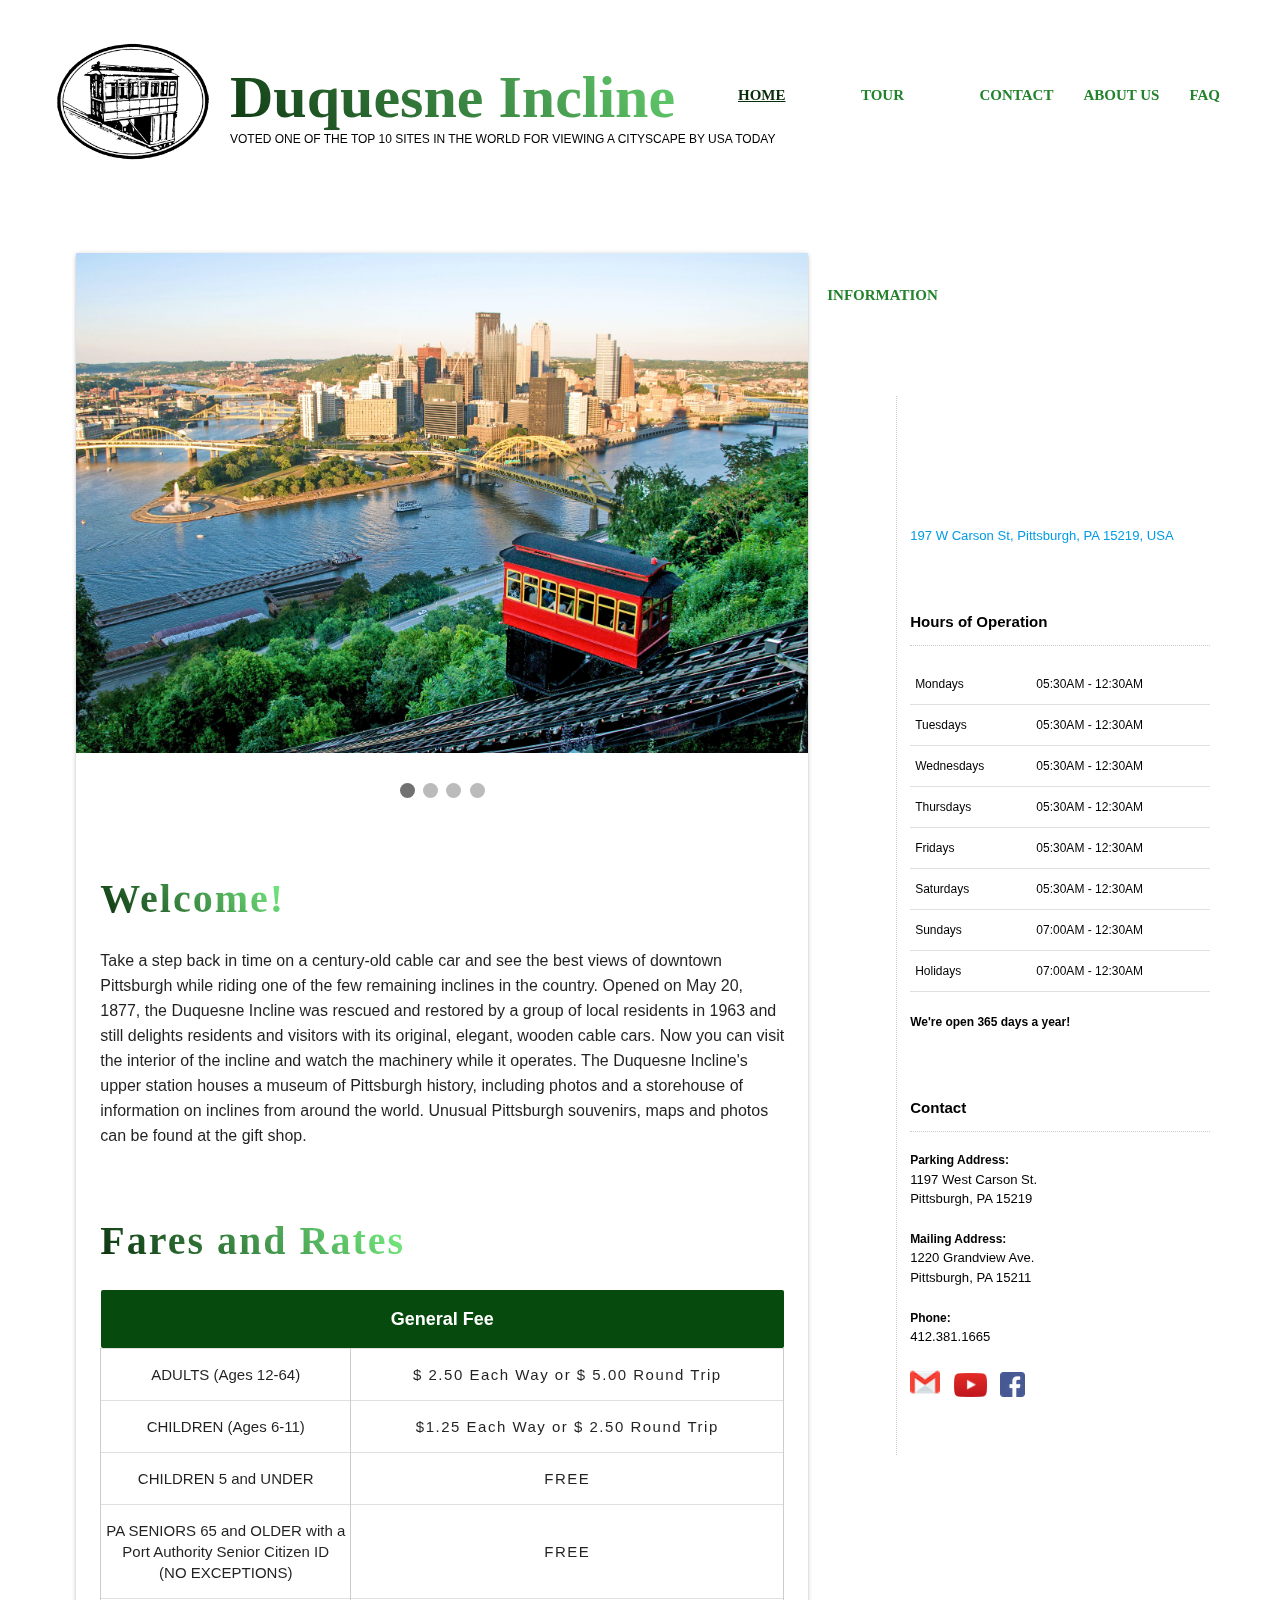
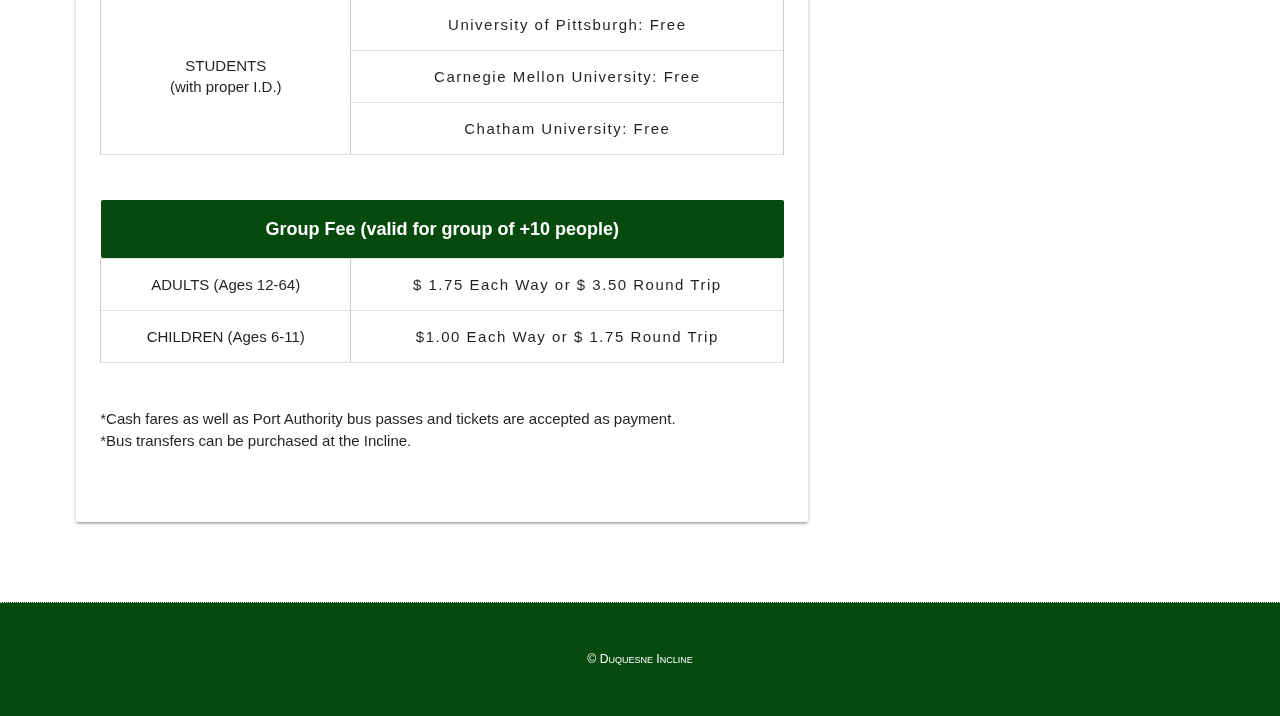
==== commit 76b5c28c: "July 3rd changes" ====
--- a/index.html
+++ b/index.html
@@ -19,26 +19,39 @@
     <!--Import materialize.css-->
     <link type="text/css" rel="stylesheet" href="css/materialize.min.css"  media="screen,projection"/>
     <link rel="stylesheet" media = "all" type = "text/css" href = "css/style.css"/>
+    
+    <!--import navbar-->
+    <link rel="stylesheet" href="https://cdnjs.cloudflare.com/ajax/libs/font-awesome/4.7.0/css/font-awesome.min.css">
+
     <!--JS files-->
     <script src = "js/script.js"></script>
     <script src="js/jquery-3.6.0.min.js"></script>
     <script src = "js/jquery-ui.js"></script>
+    
 </head>
 <body>
-    <nav class="white" style = "min-height: 200px">
-        <div id="nav-wrapper">
-            <img src="images/logo.png" alt = "Duquesne Incline Logo" width = "180">
-            <a href="index.html" class="brand-logo" id = "title">Duquesne Incline</a>
-            <a id = "explanation">VOTED ONE OF THE TOP 10 SITES IN THE WORLD FOR VIEWING A CITYSCAPE BY USA TODAY</a>
-            <ul id="nav-mobile" class="right hide-on-med-and-down">
-                <li id="selected"><a href="index.html">Home</a></li>
-                <li><a href="tourInformation.html">Tour Information</a></li>
-                <li><a href="contact.html">Contact</a></li>
-                <li><a href="aboutUs.html">About Us</a></li>
-                <li><a href="faq.html">FAQ</a></li>
-            </ul>
-        </div>
-    </nav>
+    <div class="nav-container">
+        <nav class="navbar white">
+            <div id="nav-wrapper">
+                <img src="images/logo.png" alt = "Duquesne Incline Logo" >
+                <h1 id="navbar-logo"><a href="index.html">Duquesne Incline</a></h1>
+                <a id = "explanation">VOTED ONE OF THE TOP 10 SITES IN THE WORLD FOR VIEWING A CITYSCAPE BY USA TODAY</a>
+                <div class="menu-toggle" id="mobile-menu">
+                    <span class="bar"></span>
+                    <span class="bar"></span>
+                    <span class="bar"></span>
+                </div>
+                <ul id="nav-mobile" class="right hide-on-med-and-down nav-menu">
+                    <li id="selected"><a href="index.html" class="nav-links">Home</a></li>
+                    <li><a href="tourInformation.html" class="nav-links">Tour Information</a></li>
+                    <li><a href="contact.html" class="nav-links">Contact</a></li>
+                    <li><a href="aboutUs.html" class="nav-links">About Us</a></li>
+                    <li><a href="faq.html" class="nav-links">FAQ</a></li>
+                </ul>
+            </div>
+        </nav>
+        <script src="js/app.js"></script>
+    </div>
     <div class = "container">  
         <div class="row">
             <div class="col s12 m12">
--- a/css/style.css
+++ b/css/style.css
@@ -1,153 +1,181 @@
-/*
-    Desktop width : 1024px ~ 1280px
-*/
-@media screen and (min-width: 1024px){
-
-    #nav-wrapper ul li a{
-        color:#22832C;
-        line-height: 200px;
-        font-size: 15px;
-        text-transform: uppercase;
-        font-family: "PT Sans";
-        font-weight: bold;
-    } 
-
-    #selected a{
-        color: #092E0C !important;
-        text-decoration: underline;
-        background-color: rgba(0, 0, 0, 0) !important;
-        font-family: "PT Sans";
-        font-weight: bold;
-    } 
-
-    #nav-mobile{
-        padding:0 4em 0 0;
-    }
-
-    #nav-wrapper ul a:hover {
-        background-color: rgba(0, 0, 0, 0) !important;
-        font-family: "PT Sans";
-        font-weight: bold;
-    }
-
-    #nav-wrapper img {
-        margin: 3.2em 0 0 5.7em ;
-    }
-
-
-    #title{
-        font-style: normal;
-        background: -webkit-repeating-linear-gradient(45deg,#092E0C, #7AF586);
-        -webkit-background-clip: text;
-        -webkit-text-fill-color: transparent;
-        font-family: "PT Sans";
-        font-weight: bold;
-        position: absolute;
-        width: 602px;
-        height: 83px;
-        padding-left: 5px;
-        top: 50px;
-        font-size: 60px;
-        line-height: 83px;
-    }
-
-    #explanation{
-        position: absolute;
-        width: 605px;
-        height: 14px;
-        padding-top: 11em;
-        padding-left:5px;
-
-        font-family: Helvetica;
-        font-style: normal;
-        font-weight: 300;
-        font-size: 12px;
-        line-height: 14px;
-        /* identical to box height */
-        color: #000000;
-    }
-
-    .container{
-        width: 70% !important;
-        float: left;
-        width: 70%;
-        margin: 0;
-        padding: 3em 6em 3em 6em;
-        border-right: 1px dotted #ccc;
-    }
-
-    /* https://cssgradient.io/blog/css-gradient-text/ */
-    .sub-titles{
-        background: -webkit-repeating-linear-gradient(45deg,#092E0C, #7AF586);
-        -webkit-background-clip: text;
-        -webkit-text-fill-color: transparent;
-        font-family: "PT Sans";
-        font-style: normal;
-        font-weight: bold;
-        font-size: 40px;
-        line-height: 52px;
-        /* identical to box height */
-
-        letter-spacing: 0.05em;
-
-    }
-
-
-
-    #sidebar {
-        color: #000000;
-        float: left;
-        padding: 2em 4em 4em 4em;
-        font-size: .875em;	
-        /* border-left: 1px solid gray; */
-    }
-
-    #sidebar h3 {
-        font-size: 1.15em;
-        padding-bottom: 15px;
-        border-bottom: 1px dotted #ccc;
-        font-weight: bold;
-    }
-
-    .sidebar-images{
-        padding-right:10px;
-    }
-
-    iframe {
-        display: block;
-        margin: auto;
-    }
-
-    #hours {
-        font-family: "Helvetica";
-        font-style: normal;
-        font-weight: normal;
-        font-size: 12px;
-        line-height: 10px;
-        color: #000000;
-    }
-
-    .open {
-        font-family: Helvetica;
-        font-weight: bold;
-        font-size: 12px;
-        color: #000000;
-    }
-
-    .page-footer {
-        clear: both; /* The clear property specifies which side(s) of an element other floating elements are not allowed. */
-        margin: 0;
-        padding: 3em;
-        color: #ffff;
-        
-        font-size: .813em;
-        text-align: center;
-        border-top: 1px dotted #cccccc;
-        background-color:#064B0D;
-        line-height: 40px;
-    }
-
-    #copyright{
+.nav-container{
+    width:100%;
+    background-color:white;
+
+}
+
+.navbar{
+    display:grid;
+    /* grid-template-columns: 0.2fr auto 1fr; */
+    align-items:center;
+    height:200px;
+    width:100%;
+    /* max-width:1720px; */
+    margin: 0 auto;
+}
+
+nav{
+    background-color:white;
+    width:120%;
+    
+}
+
+#nav-wrapper img{
+    padding-top:40px;
+    margin-left:15em;
+    width: 180px;
+}
+
+#nav-wrapper{
+    color:white;
+    background-color:white;
+
+}
+
+#navbar-logo{
+    font-style: normal;
+    background: -webkit-repeating-linear-gradient(45deg,#092E0C, #7AF586);
+    -webkit-background-clip: text;
+    -webkit-text-fill-color: transparent;
+    font-family: "PT Sans";
+    font-weight: bold;
+    position: absolute;
+    width: 580px;
+    height: 83px;
+    padding-left: 20px;
+    margin-top:0.1em;
+    top: 50px;
+    font-size: 60px;
+    line-height: 83px;
+    margin-left:6.5em;
+}
+
+#navbar-logo{
+    cursor:pointer;
+}
+
+#explanation{
+    position: absolute;
+    width: 605px;
+    height: 14px;
+    padding-top: 11em;
+    padding-left:5px;
+
+    font-family: Helvetica;
+    font-style: normal;
+    font-weight: 300;
+    font-size: 12px;
+    line-height: 14px;
+    /* identical to box height */
+    color: #000000;
+}
+
+#selected a{
+    color: #092E0C !important;
+    text-decoration: underline;
+    background-color: rgba(0, 0, 0, 0) !important;
+    font-family: "PT Sans";
+    font-weight: bold;
+} 
+
+#nav-mobile{
+    display:grid;
+    grid-template-columns: repeat(5, auto);
+    list-style:none;
+    text-align:center;
+    width:30%;
+    /* justify-self:end; */
+    margin-right:10em;
+    margin-top:-13em;
+}
+
+.nav-links{
+    color:#22832C;
+    background-color:white;
+    line-height: 200px;
+    font-size: 15px;
+    text-transform: uppercase;
+    font-family: "PT Sans";
+    font-weight: bold;
+    text-decoration:none;
+}
+
+.nav-links:hover{
+    color:#092E0C;
+    transition: all 0.2s ease-out;
+    background-color:white;
+}
+
+.menu-toggle .bar{
+    width:25px;
+    height:3px;
+    margin:5px auto;
+    transition: all 0.3s ease-in-out;
+    background:#22832C;
+}
+
+/* https://cssgradient.io/blog/css-gradient-text/ */
+.sub-titles{
+    background: -webkit-repeating-linear-gradient(45deg,#092E0C, #7AF586);
+    -webkit-background-clip: text;
+    -webkit-text-fill-color: transparent;
+    font-family: "PT Sans";
+    font-style: normal;
+    font-weight: bold;
+    font-size: 40px;
+    line-height: 52px;
+    /* identical to box height */
+
+    letter-spacing: 0.05em;
+
+}
+
+#sidebar h3 {
+    font-size: 1.15em;
+    padding-bottom: 15px;
+    border-bottom: 1px dotted #ccc;
+    font-weight: bold;
+}
+
+.sidebar-images{
+    padding-right:10px;
+}
+
+iframe {
+    display: block;
+    margin: auto;
+}
+
+#hours {
+    font-family: "Helvetica";
+    font-style: normal;
+    font-weight: normal;
+    font-size: 12px;
+    line-height: 10px;
+    color: #000000;
+}
+
+.open {
+    font-family: Helvetica;
+    font-weight: bold;
+    font-size: 12px;
+    color: #000000;
+}
+
+.page-footer {
+    clear: both; /* The clear property specifies which side(s) of an element other floating elements are not allowed. */
+    margin: 0;
+    padding: 3em;
+    color: #ffff;
+    
+    font-size: .813em;
+    text-align: center;
+    border-top: 1px dotted #cccccc;
+    background-color:#064B0D;
+    line-height: 40px;
+}
+
+#copyright{
         font-variant: small-caps; 
     }
 
@@ -309,18 +337,6 @@
         color: #F7FFD9;
     }
 
-
-
-    #duquesneTour{
-        width: 100%;
-        padding: 1em 0 1em 0;
-        border-spacing: 0px;
-    }
-
-    #duquesneTour td{
-        width:400px;
-    }
-
     .contactTable{
         font-family: Helvetica;
         font-style: normal;
@@ -470,4 +486,250 @@
         height:350px;
     }
 
+
+/*
+    Desktop width: 761px ~ 1280px
+*/
+
+@media screen and (max-width:1279px){
+    .nav-container{
+        position:relative;
+    }
+
+    #explanation{
+        display:none;
+    }
+
+    #nav-mobile{
+        display:grid;
+        grid-template-columns: auto;
+        background:#092E0C;
+        margin:0;
+        width:100%;
+        position:absolute;
+        top:200px;
+        left:-100%;
+        opacity:0;
+        transition:all 0.5s ease;
+    }
+
+    #nav-moble li a{
+        color:white;
+    }
+
+    #navbar-logo{
+        margin-left:3.5em;
+    }
+
+    #nav-wrapper img{
+        margin-left:3em;
+    }
+
+    #nav-mobile.active{
+        background:white;
+        left:0;
+        opacity: 100%;
+        transition: all 0.5s ease;
+        z-index:1;
+    }
+
+    .container{
+        z-index:222;
+    }
+
+    .nav-links{
+        text-align:center;
+        line-height:60px;
+        width:100%;
+        display:table;
+    }
+
+    .nav-links:hover{
+        background-color: #092E0C;
+        color:white;
+        transition: all 0.4s ease-out;
+    }
+
+    .navbar{
+        width:100%;
+    }
+
+    .nav-links-btn{ 
+        border:none;
+        padding:0;
+        border-radius:0;
+        background-color:white;
+        color:white;
+        transition:all 0.4s ease-out;
+    }
+
+    .nav-links-btn:hover{
+        border:none;
+        padding:0;
+        border-radius:0;
+        background-color:#22832C;
+        color:white;
+        transition:all 0.4s ease-out;
+    }
+
+    #mobile-menu{
+        position:absolute;
+        top:35%;
+        right:5%;
+        transform:translate(5%, 20%);
+    }
+
+    .menu-toggle .bar{
+        display:block;
+        cursor:pointer;
+    }
+
+    .menu-toggle:hover{
+        cursor:pointer;
+    }
+
+    #mobile-menu.is-active .bar:nth-child(2){
+        opacity:0; 
+    }
+
+    #mobile-menu.is-active .bar:nth-child(1){
+        transform:translateY(8px) rotate(45deg); 
+    }
+
+    #mobile-menu.is-active .bar:nth-child(3){
+        transform:translateY(-8px) rotate(-45deg); 
+    }
+
+    #sidebar{
+        display:none;
+    }
+}
+
+
+/* 
+    Desktop width: 1280px ~ 1600px
+*/
+@media screen and (min-width:1280px){
+    .card{
+        width:90%;
+        margin-left:20px;
+    }
+
+    .container{
+        width: 70% !important;
+        float: left;
+        width: 70%;
+        margin: 0;
+        padding: 3em 1em 3em 3em;
+        /* border-right: 1px dotted #ccc; */
+    }
+
+    #sidebar-height-adjust{
+        height:800px;
+    }
+
+    #sidebar {
+        color: #000000;
+        float: left;
+        padding: 2em 0em 4em 1em;
+        /* margin-right:em; */
+        /* margin-left:-4em; */
+        font-size: .875em;	
+        border-left: 1px dotted #ccc;
+    }
+
+    #duquesneTour{
+        width: 80%;
+        padding: 1em 0 1em 0;
+        border-spacing: 0px;
+        margin-left:9em;
+    }
+
+    #duquesneTour td{
+        width:400px;
+    }
+
+    #accordion{
+        width:80%;
+        margin-left:7em;
+    }
+
+    #nav-wrapper img{
+        padding-top:40px;
+        margin-left:3em;
+    }
+
+    #navbar-logo{
+        margin-left:3.5em;
+    }
+
+    #nav-mobile{
+        display:grid;
+        grid-template-columns: repeat(5, auto);
+        list-style:none;
+        text-align:center;
+        width:40%;
+        /* justify-self:end; */
+        margin-right:3em;
+        margin-top:-13em;
+    }
+}
+
+/*
+    Desktop width : 1550px ~
+*/
+@media screen and (min-width: 1600px){
+    .card{
+        width:80%;
+        margin-left:8em;
+    }
+
+
+    .container{
+        width: 70% !important;
+        float: left;
+        width: 70%;
+        margin: 0;
+        padding: 3em 6em 3em 6em;
+        /* border-right: 1px dotted #ccc; */
+    }
+
+    #sidebar-height-adjust{
+        height:800px;
+    }
+
+    #sidebar {
+        color: #000000;
+        float: left;
+        padding: 2em 4em 4em 4em;
+        margin-left:-4em;
+        font-size: .875em;	
+        border-left: 1px dotted #ccc;
+    }
+
+    #duquesneTour{
+        width: 80%;
+        padding: 1em 0 1em 0;
+        border-spacing: 0px;
+        margin-left:7em;
+    }
+
+    #duquesneTour td{
+        width:400px;
+    }
+
+    #accordion{
+        width:80%;
+        margin-left:7em;
+    }
+
+    #nav-wrapper img{
+        padding-top:40px;
+        margin-left:15em;
+    }
+
+    #navbar-logo{
+        margin-left:6.5em;
+    }
+
 }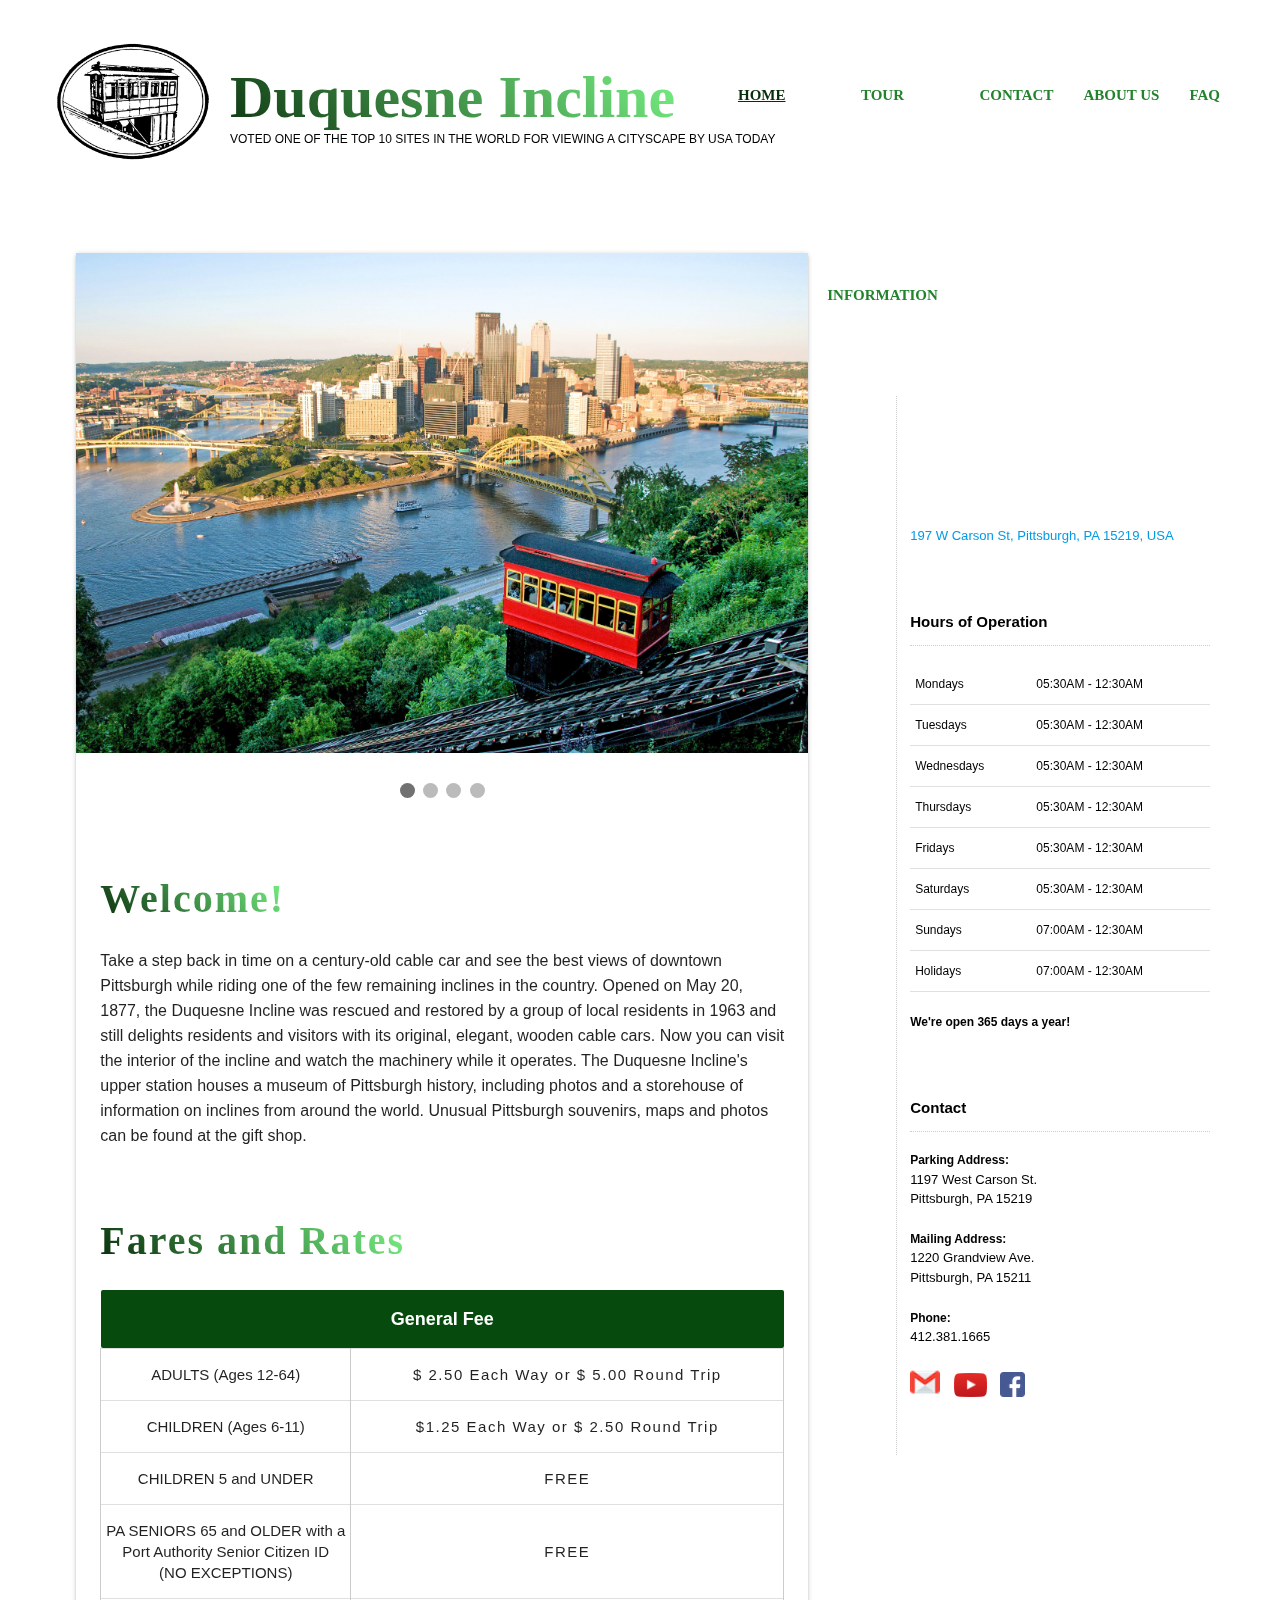
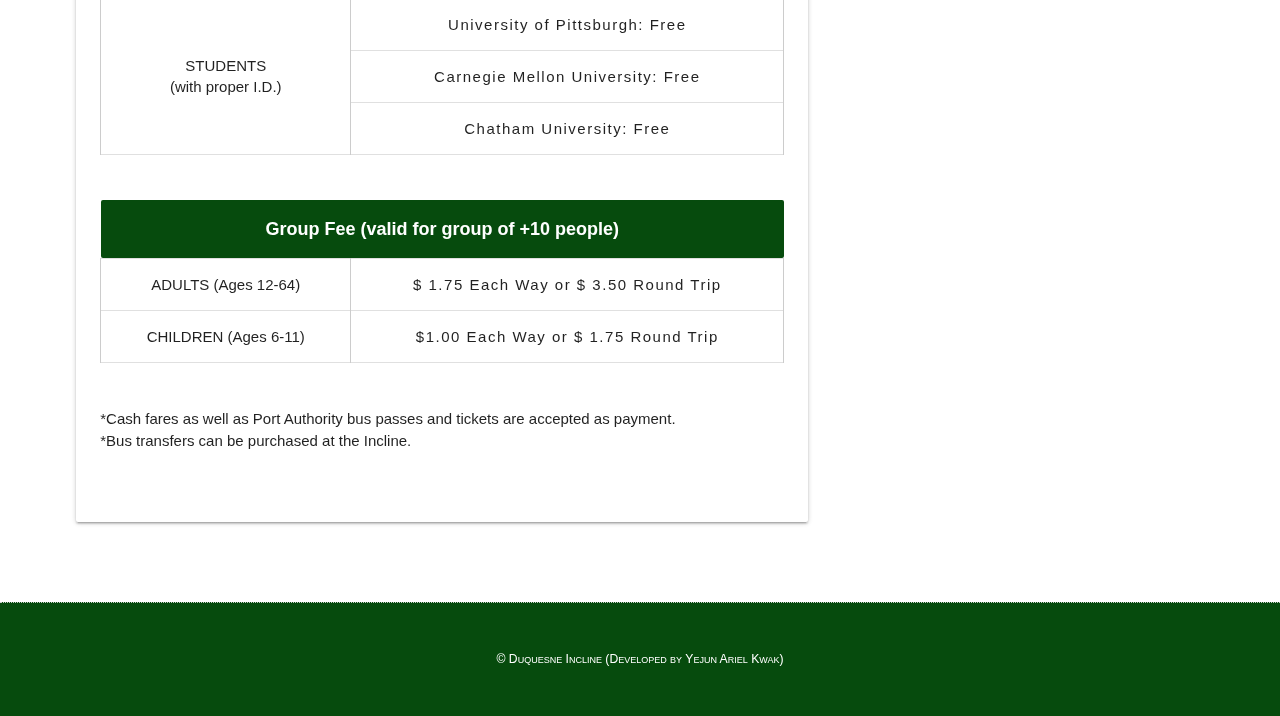
==== commit 7809cbbb: "responsive changes" ====
--- a/index.html
+++ b/index.html
@@ -7,7 +7,6 @@
     <meta name="description" content="Duquesne Incline Website">
     <meta name="viewport" content="width=device-width, initial-scale=1">
     <title>Duquesne Incline</title>
-    
     <link rel="stylesheet" media="all" type = "text/css" href="css/jquery-ui.css"/>
     <link rel="stylesheet" media = "screen and (max-width: 480px)" href = "css/stylesmobile.css"/>
     <!-- Compiled and minified CSS -->
@@ -19,10 +18,6 @@
     <!--Import materialize.css-->
     <link type="text/css" rel="stylesheet" href="css/materialize.min.css"  media="screen,projection"/>
     <link rel="stylesheet" media = "all" type = "text/css" href = "css/style.css"/>
-    
-    <!--import navbar-->
-    <link rel="stylesheet" href="https://cdnjs.cloudflare.com/ajax/libs/font-awesome/4.7.0/css/font-awesome.min.css">
-
     <!--JS files-->
     <script src = "js/script.js"></script>
     <script src="js/jquery-3.6.0.min.js"></script>
@@ -200,7 +195,7 @@
        <a href="https://www.facebook.com/TheDuquesneIncline/" target="_blank" class="sidebar-images"><img src="images/facebook.png" alt="Facebook Logo"></a>
     </div> 
     <footer class="page-footer">
-        <div id="copyright">&copy; Duquesne Incline<br/> </div>
+        <div id="copyright">&copy; Duquesne Incline (Developed by Yejun Ariel Kwak)</div>
     </footer>
 </body>
 </html>--- a/css/style.css
+++ b/css/style.css
@@ -16,7 +16,6 @@
 
 nav{
     background-color:white;
-    width:120%;
     
 }
 
@@ -40,7 +39,7 @@
     font-family: "PT Sans";
     font-weight: bold;
     position: absolute;
-    width: 580px;
+    /* width: 580px; */
     height: 83px;
     padding-left: 20px;
     margin-top:0.1em;
@@ -78,16 +77,6 @@
     font-weight: bold;
 } 
 
-#nav-mobile{
-    display:grid;
-    grid-template-columns: repeat(5, auto);
-    list-style:none;
-    text-align:center;
-    width:30%;
-    /* justify-self:end; */
-    margin-right:10em;
-    margin-top:-13em;
-}
 
 .nav-links{
     color:#22832C;
@@ -144,7 +133,9 @@
 iframe {
     display: block;
     margin: auto;
-}
+    width:100%;
+}
+
 
 #hours {
     font-family: "Helvetica";
@@ -477,18 +468,64 @@
     }
 
     .youtube-video{
-        width:760px; 
+        width:100%; 
         height:500px;
     }
 
     .imageCollection{
-        width:240px; 
+        width:100%; 
         height:350px;
     }
 
 
+@media screen and (max-width:600px){
+    #navbar-logo{
+        font-size:45px;
+    }
+
+    .highlight{
+        font-size: 16px;
+    }
+}
+
+@media screen and (max-width:750px){
+    .imageCollection{
+        height:200px;
+    }
+    #nav-wrapper img{
+        display:none;
+    }
+
+    #navbar-logo{
+        margin-left:0.8em !important;
+    }
+
+    #explanation{
+        display:none;
+    }
+
+    .sub-titles{
+        font-size: 30px;
+        line-height:40px;
+    }
+
+    .earlyHistory{
+        font-size:35px;
+        line-height:40px;
+    }
+
+    .clickTabs{
+        display:none;
+    }
+
+    .youtube-video{
+        margin-top:-5em;
+        margin-bottom:-5em;
+    }
+}
+
 /*
-    Desktop width: 761px ~ 1280px
+    Desktop width: 751px ~ 1280px
 */
 
 @media screen and (max-width:1279px){
@@ -496,12 +533,8 @@
         position:relative;
     }
 
-    #explanation{
-        display:none;
-    }
-
     #nav-mobile{
-        display:grid;
+        display:grid !important;
         grid-template-columns: auto;
         background:#092E0C;
         margin:0;
@@ -535,6 +568,8 @@
 
     .container{
         z-index:222;
+        /* margin-left:2em;
+        width:60%; */
     }
 
     .nav-links{
@@ -603,8 +638,15 @@
     #sidebar{
         display:none;
     }
-}
-
+
+    .blank-space{
+        height:50px;
+    }
+
+    #duquesneTour td{
+        width:300px;
+    }
+}
 
 /* 
     Desktop width: 1280px ~ 1600px
@@ -732,4 +774,14 @@
         margin-left:6.5em;
     }
 
+    #nav-mobile{
+        display:grid;
+        grid-template-columns: repeat(5, auto);
+        list-style:none;
+        text-align:center;
+        width:30%;
+        /* justify-self:end; */
+        margin-right:10em;
+        margin-top:-13em;
+    }
 }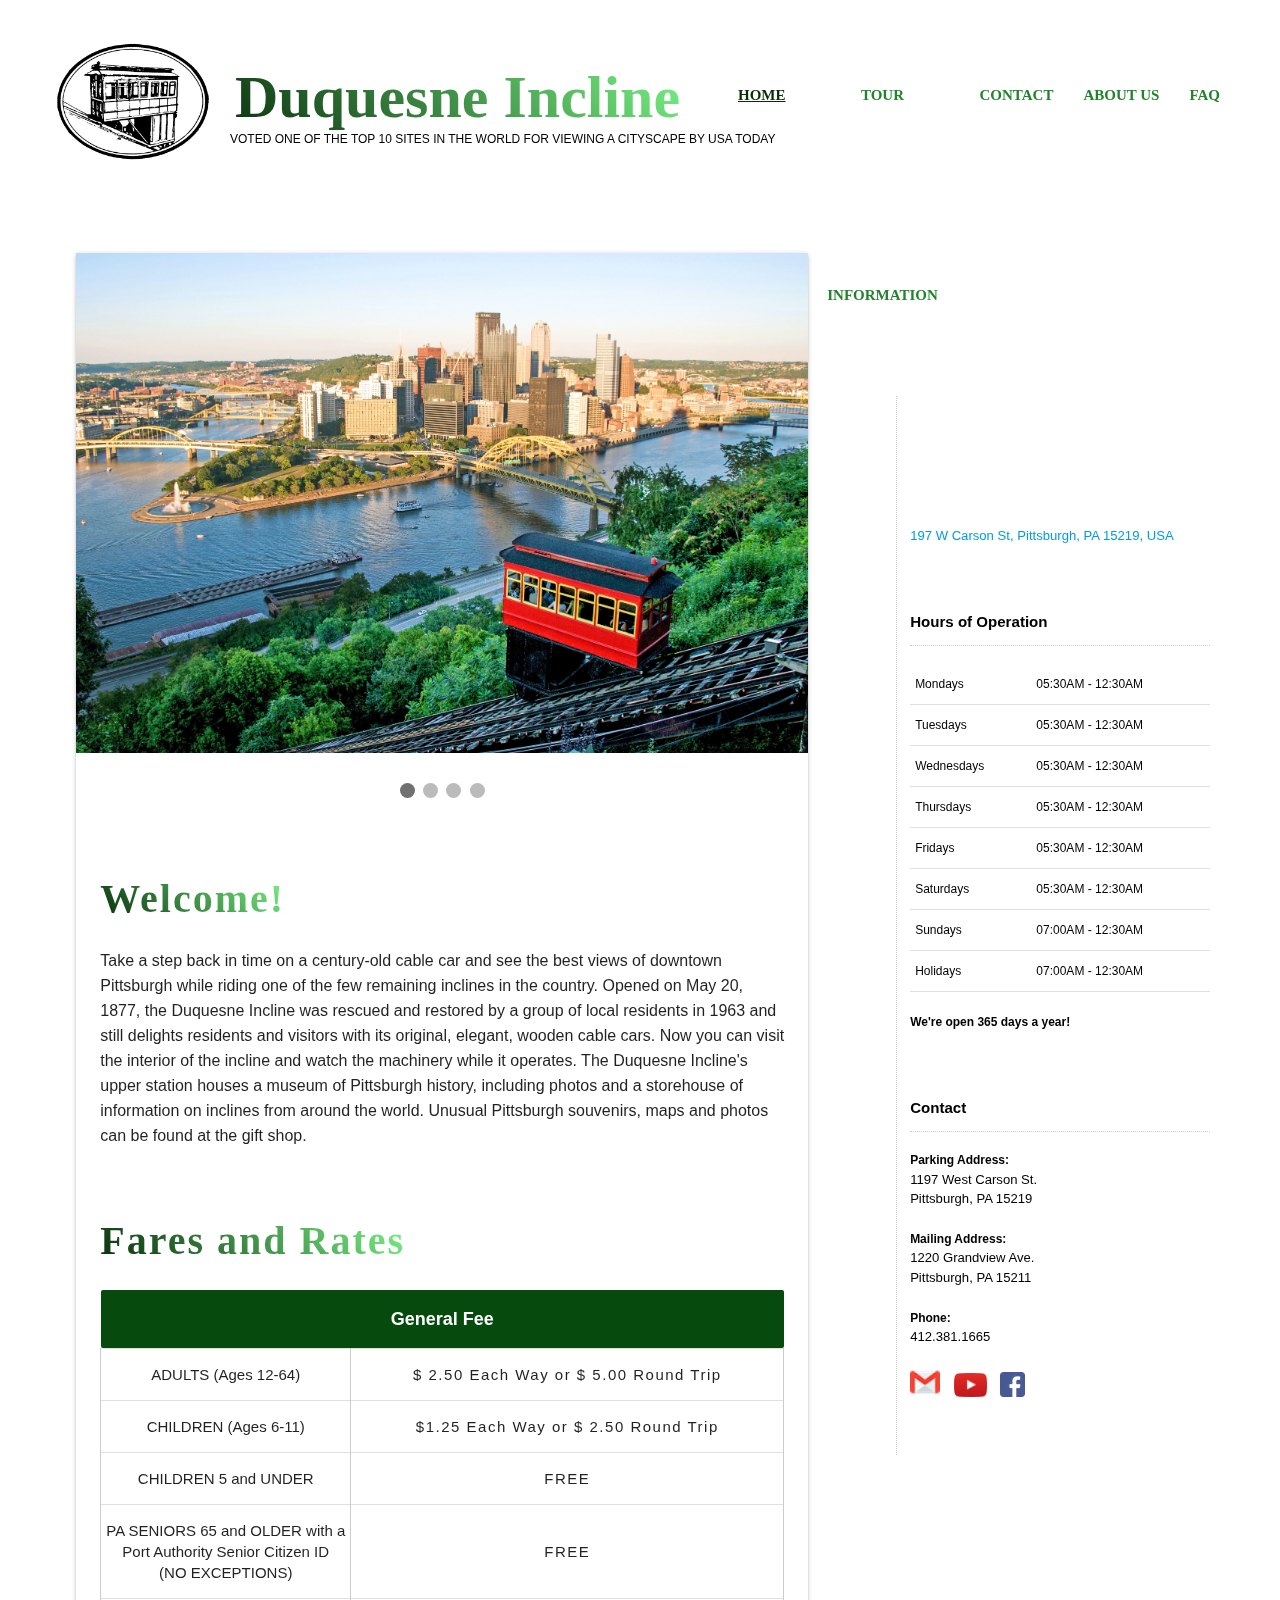
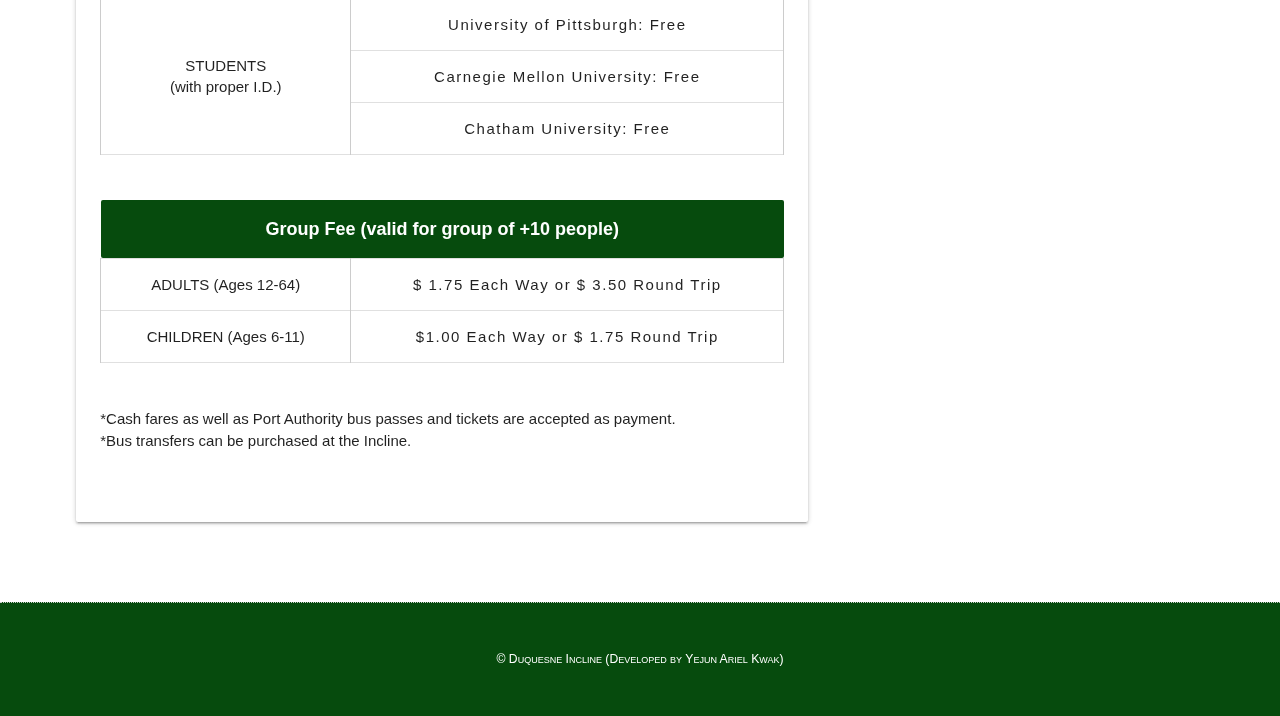
==== commit 2c93501b: "test" ====
--- a/index.html
+++ b/index.html
@@ -28,8 +28,10 @@
     <div class="nav-container">
         <nav class="navbar white">
             <div id="nav-wrapper">
-                <img src="images/logo.png" alt = "Duquesne Incline Logo" >
-                <h1 id="navbar-logo"><a href="index.html">Duquesne Incline</a></h1>
+                <span><a href="index.html">
+                    <img src="images/logo.png" alt = "Duquesne Incline Logo" >
+                    <a href="index.html" id="navbar-logo">Duquesne Incline</a>
+                </a></span> 
                 <a id = "explanation">VOTED ONE OF THE TOP 10 SITES IN THE WORLD FOR VIEWING A CITYSCAPE BY USA TODAY</a>
                 <div class="menu-toggle" id="mobile-menu">
                     <span class="bar"></span>
--- a/css/style.css
+++ b/css/style.css
@@ -41,12 +41,13 @@
     position: absolute;
     /* width: 580px; */
     height: 83px;
-    padding-left: 20px;
+    padding-left: 10px;
     margin-top:0.1em;
     top: 50px;
     font-size: 60px;
     line-height: 83px;
-    margin-left:6.5em;
+    z-index:0;
+    /* margin-left:6.5em; */
 }
 
 #navbar-logo{
@@ -486,9 +487,16 @@
     .highlight{
         font-size: 16px;
     }
-}
-
-@media screen and (max-width:750px){
+
+    .tourImages img{
+        width:220px;
+        height:150px;
+        display: block;
+        vertical-align: bottom;
+    }
+}
+
+@media screen and (max-width:840px){
     .imageCollection{
         height:200px;
     }
@@ -550,9 +558,9 @@
         color:white;
     }
 
-    #navbar-logo{
+    /* #navbar-logo{
         margin-left:3.5em;
-    }
+    } */
 
     #nav-wrapper img{
         margin-left:3em;
@@ -701,9 +709,9 @@
         margin-left:3em;
     }
 
-    #navbar-logo{
+    /* #navbar-logo{
         margin-left:3.5em;
-    }
+    } */
 
     #nav-mobile{
         display:grid;
@@ -770,9 +778,9 @@
         margin-left:15em;
     }
 
-    #navbar-logo{
+    /* #navbar-logo{
         margin-left:6.5em;
-    }
+    } */
 
     #nav-mobile{
         display:grid;
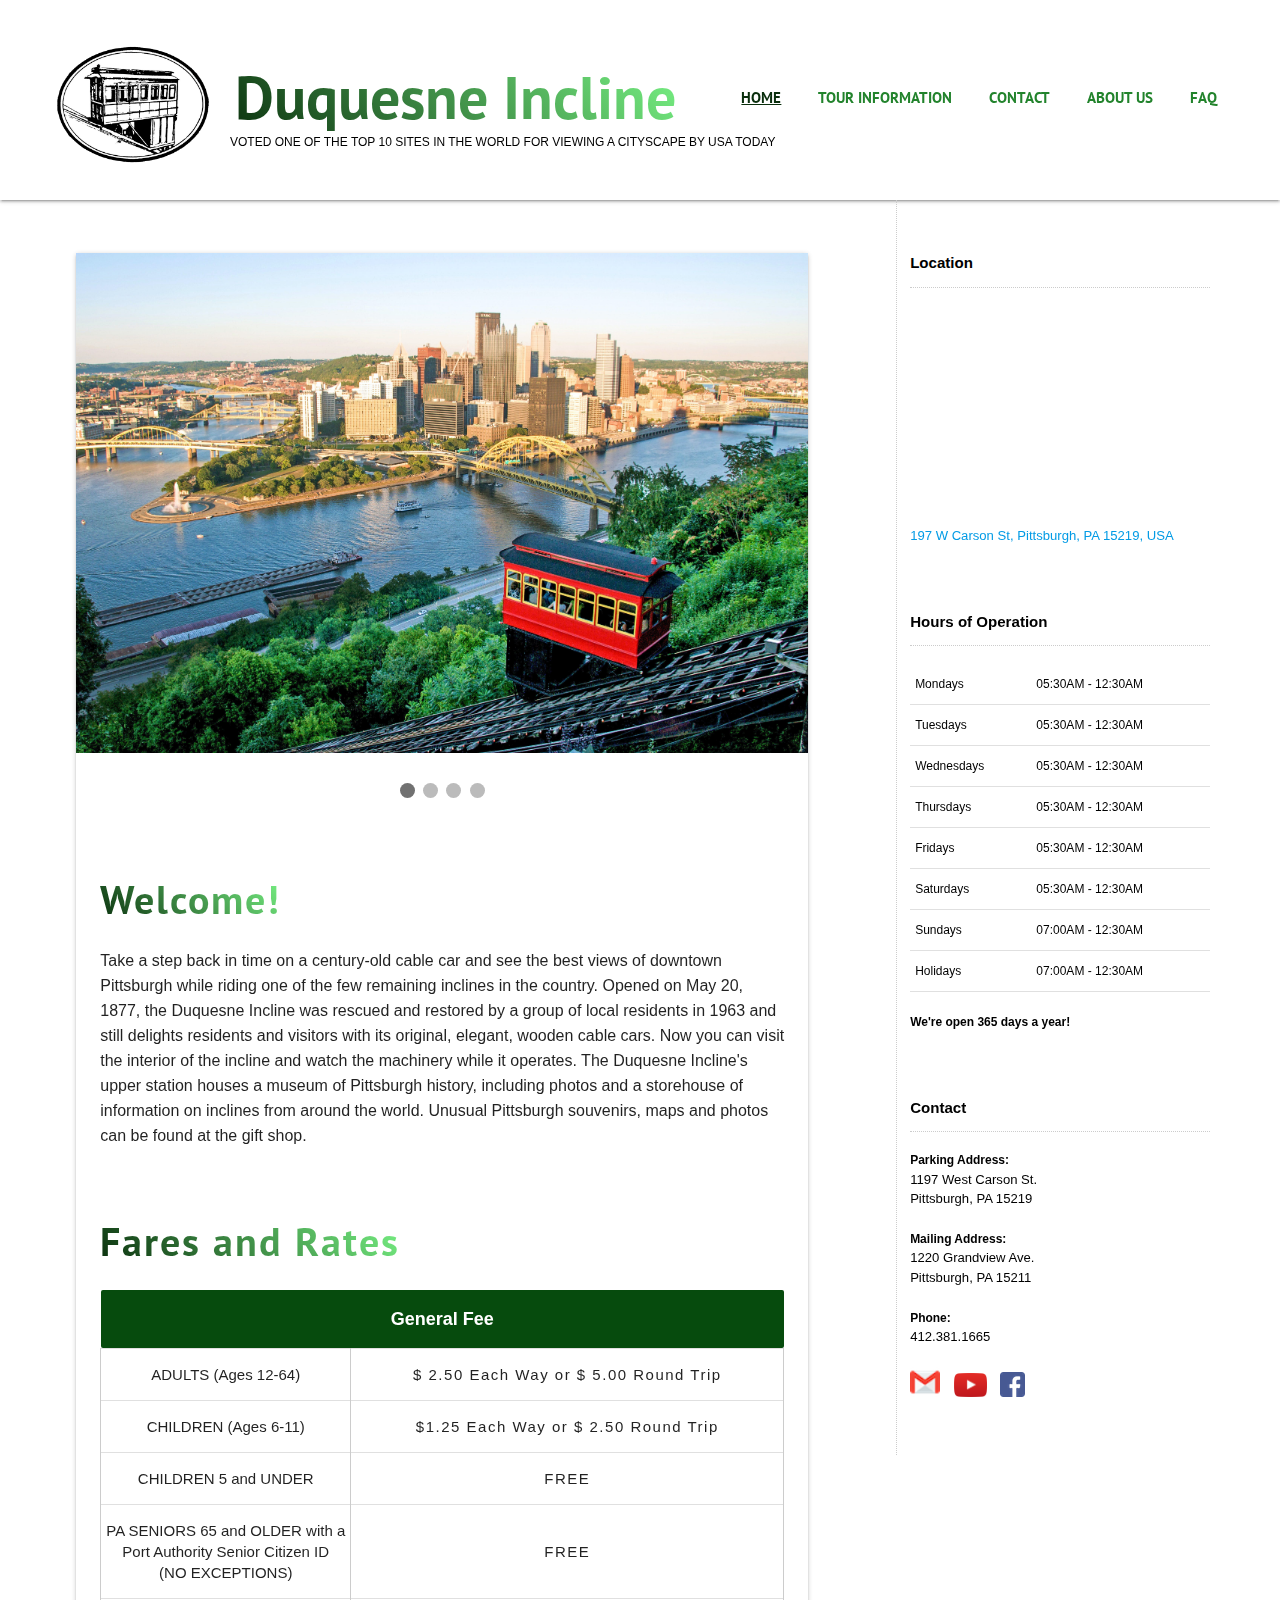
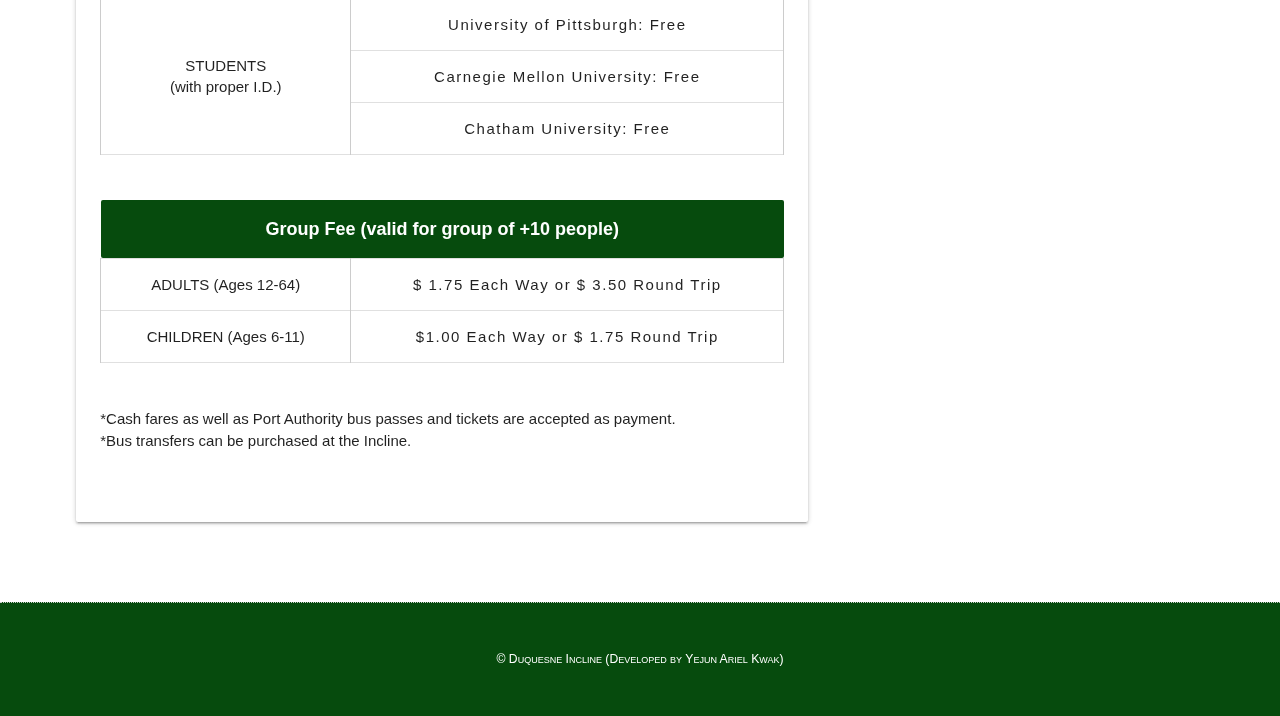
==== commit 1f0e0ba4: "Responsive Final Changes" ====
--- a/index.html
+++ b/index.html
@@ -7,7 +7,7 @@
     <meta name="description" content="Duquesne Incline Website">
     <meta name="viewport" content="width=device-width, initial-scale=1">
     <title>Duquesne Incline</title>
-    <link rel="stylesheet" media="all" type = "text/css" href="css/jquery-ui.css"/>
+    <link rel="stylesheet" media="all" type ="text/css" href="css/jquery-ui.css"/>
     <link rel="stylesheet" media = "screen and (max-width: 480px)" href = "css/stylesmobile.css"/>
     <!-- Compiled and minified CSS -->
     <link rel="stylesheet" href="https://cdnjs.cloudflare.com/ajax/libs/materialize/1.0.0/css/materialize.min.css">
--- a/css/style.css
+++ b/css/style.css
@@ -1,4 +1,4 @@
-.nav-container{
+@import url('https://fonts.googleapis.com/css2?family=Baloo+2:wght@600&family=PT+Sans:wght@400;700&family=Patrick+Hand&display=swap');.nav-container{
     width:100%;
     background-color:white;
 
@@ -36,7 +36,7 @@
     background: -webkit-repeating-linear-gradient(45deg,#092E0C, #7AF586);
     -webkit-background-clip: text;
     -webkit-text-fill-color: transparent;
-    font-family: "PT Sans";
+    font-family: "PT Sans", sans-serif;
     font-weight: bold;
     position: absolute;
     /* width: 580px; */
@@ -74,7 +74,7 @@
     color: #092E0C !important;
     text-decoration: underline;
     background-color: rgba(0, 0, 0, 0) !important;
-    font-family: "PT Sans";
+    font-family: "PT Sans", sans-serif;
     font-weight: bold;
 } 
 
@@ -85,7 +85,7 @@
     line-height: 200px;
     font-size: 15px;
     text-transform: uppercase;
-    font-family: "PT Sans";
+    font-family: "PT Sans", sans-serif;
     font-weight: bold;
     text-decoration:none;
 }
@@ -109,7 +109,7 @@
     background: -webkit-repeating-linear-gradient(45deg,#092E0C, #7AF586);
     -webkit-background-clip: text;
     -webkit-text-fill-color: transparent;
-    font-family: "PT Sans";
+    font-family: "PT Sans", sans-serif;
     font-style: normal;
     font-weight: bold;
     font-size: 40px;
@@ -225,6 +225,7 @@
 
     .mySlides img{
         width:100%;
+        height:500px;
     }
 
     /* The dots/bullets/indicators */
@@ -278,7 +279,7 @@
         background: -webkit-repeating-linear-gradient(45deg,#092E0C, #7AF586);
         -webkit-background-clip: text;
         -webkit-text-fill-color: transparent;
-        font-family: "PT Sans";
+        font-family: "PT Sans", sans-serif;
         font-style: normal;
         font-weight: bold;
         font-size: 120px;
@@ -293,7 +294,7 @@
     }
 
     .tour a{
-        font-family: "PT Sans";
+        font-family: "PT Sans", sans-serif;
         font-style: normal;
         font-weight: bold;
         font-size: 24px;
@@ -380,7 +381,7 @@
         background: -webkit-repeating-linear-gradient(45deg,#092E0C, #7AF586);
         -webkit-background-clip: text;
         -webkit-text-fill-color: transparent;
-        font-family: "PT Sans";
+        font-family: "PT Sans", sans-serif;
         font-style: normal;
         font-weight: bold;
         font-size: 40px;
@@ -478,10 +479,25 @@
         height:350px;
     }
 
-
-@media screen and (max-width:600px){
+@media screen and (max-width:499px){
+
+    .tourImages img{
+        width:160px !important;
+        height:120px !important;
+        display: block;
+        vertical-align: bottom;
+    }
+
+    .imageCollection{
+        height:170px !important;
+        width:80px !important;
+    }
+
+}
+
+@media screen and (max-width:659px){
     #navbar-logo{
-        font-size:45px;
+        font-size:40px;
     }
 
     .highlight{
@@ -489,17 +505,40 @@
     }
 
     .tourImages img{
-        width:220px;
-        height:150px;
+        width:200px !important;
+        height:150px !important;
         display: block;
         vertical-align: bottom;
     }
+
+    .youtube-video{
+        margin-top:-5em !important;
+        margin-bottom:-5em !important;
+    }
+
+    .imageCollection{
+        height:200px !important;
+        width:100px !important;
+    }
+
+    .mySlides img{
+        width:100%;
+        height:330px;
+    }
+
 }
 
 @media screen and (max-width:840px){
     .imageCollection{
-        height:200px;
-    }
+        height:280px ;
+        width:160px;
+    }
+
+    #aboutUsImage tr td{
+        margin-right:0;
+        margin-left:0;
+    }
+
     #nav-wrapper img{
         display:none;
     }
@@ -527,8 +566,17 @@
     }
 
     .youtube-video{
-        margin-top:-5em;
-        margin-bottom:-5em;
+        margin-top:-2em;
+        margin-bottom:-2em;
+    }
+
+    .tourImages img{
+        width:300px;
+        height:210px;
+        display: block;
+        vertical-align: bottom;
+        margin-right:auto !important;
+        margin-left:auto !important;
     }
 }
 
@@ -651,7 +699,7 @@
         height:50px;
     }
 
-    #duquesneTour td{
+    .duquesneTour td{
         width:300px;
     }
 }
@@ -688,14 +736,14 @@
         border-left: 1px dotted #ccc;
     }
 
-    #duquesneTour{
+    .duquesneTour{
         width: 80%;
         padding: 1em 0 1em 0;
         border-spacing: 0px;
         margin-left:9em;
     }
 
-    #duquesneTour td{
+    .duquesneTour td{
         width:400px;
     }
 
@@ -757,14 +805,14 @@
         border-left: 1px dotted #ccc;
     }
 
-    #duquesneTour{
+    .duquesneTour{
         width: 80%;
         padding: 1em 0 1em 0;
         border-spacing: 0px;
         margin-left:7em;
     }
 
-    #duquesneTour td{
+    .duquesneTour td{
         width:400px;
     }
 
